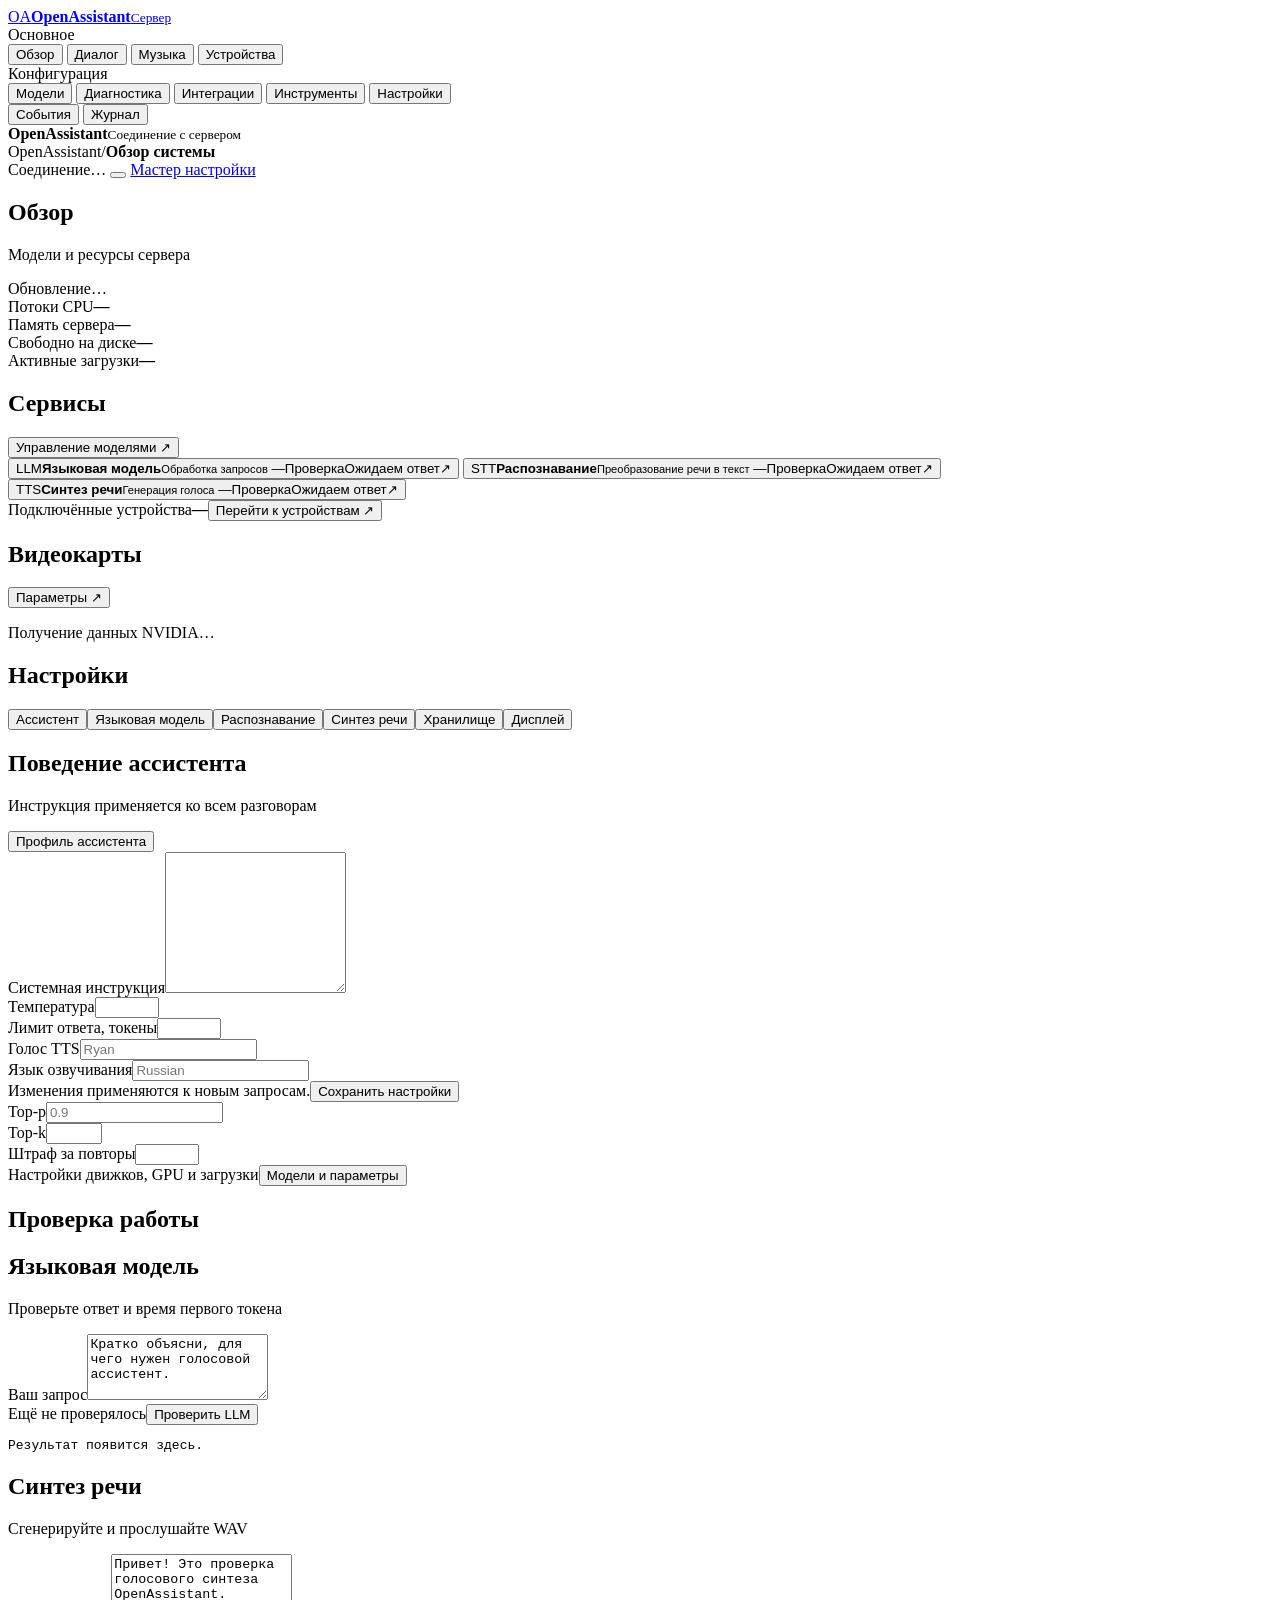
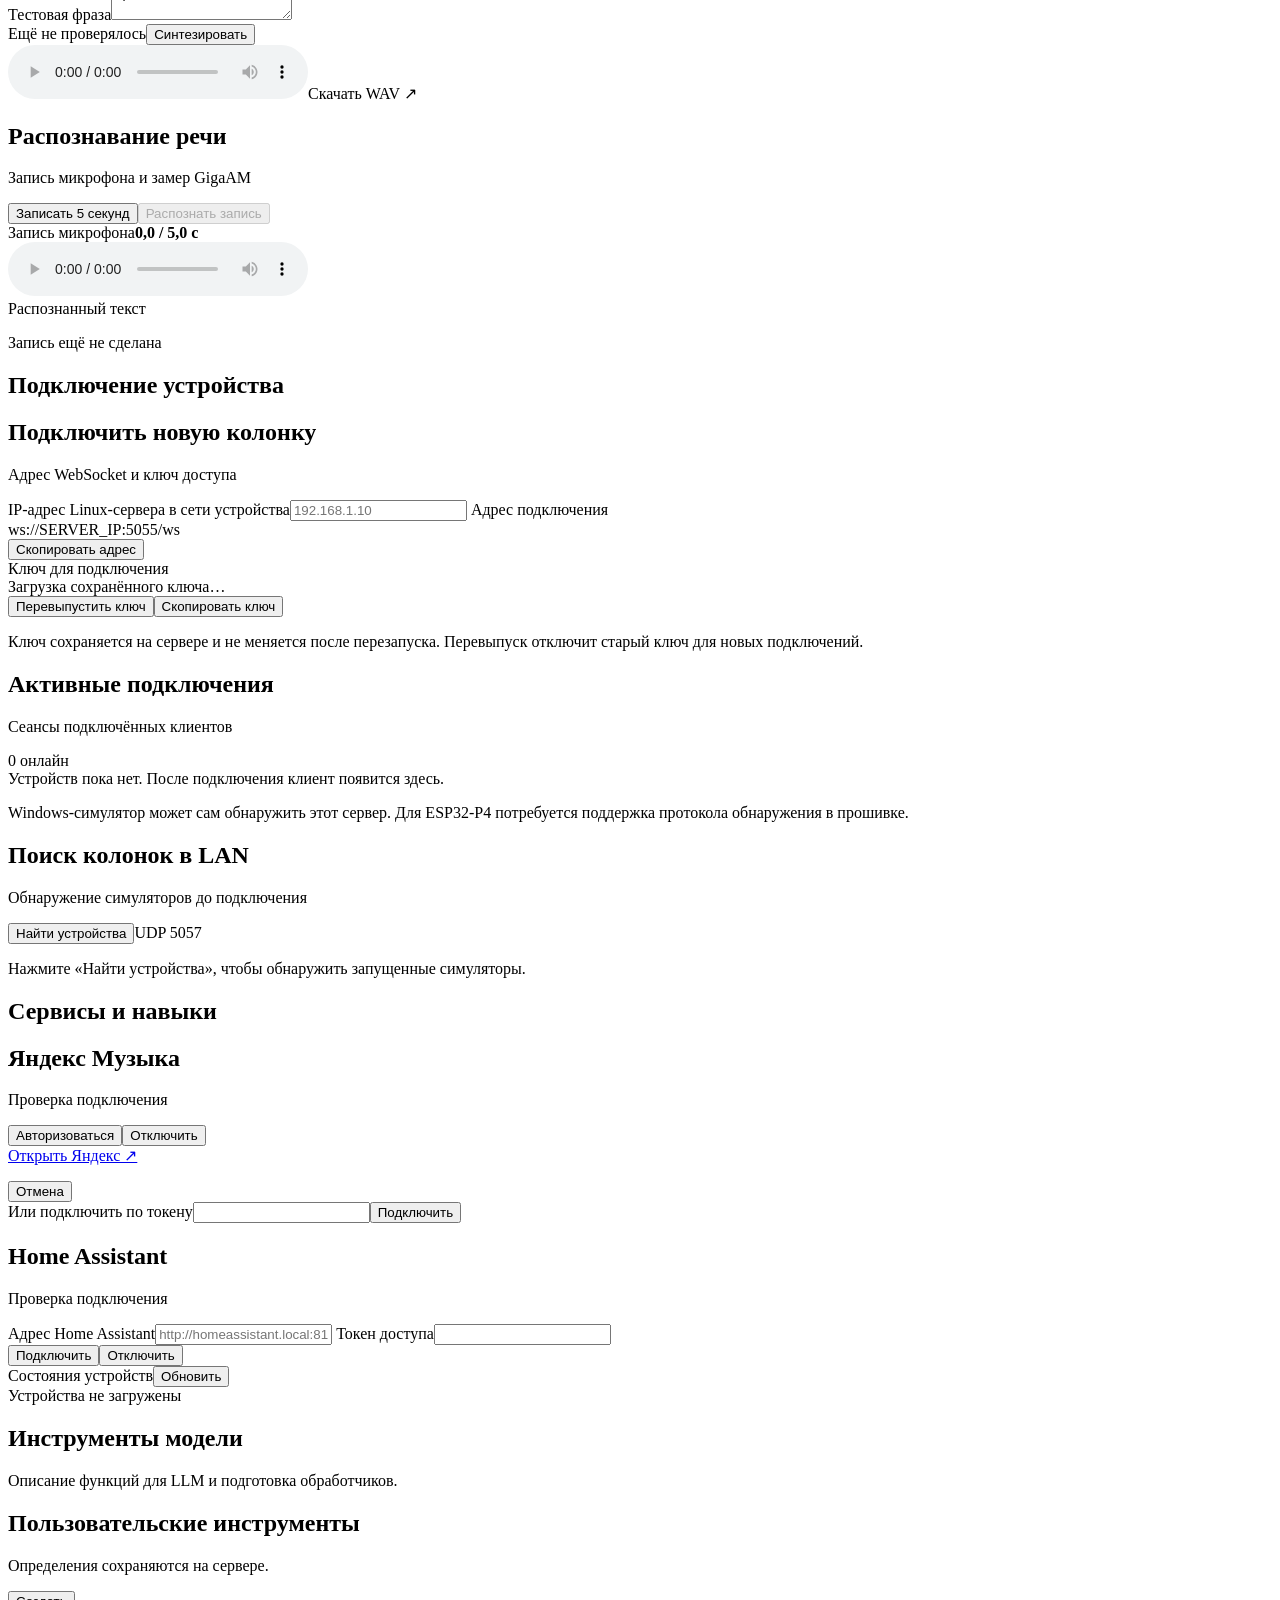
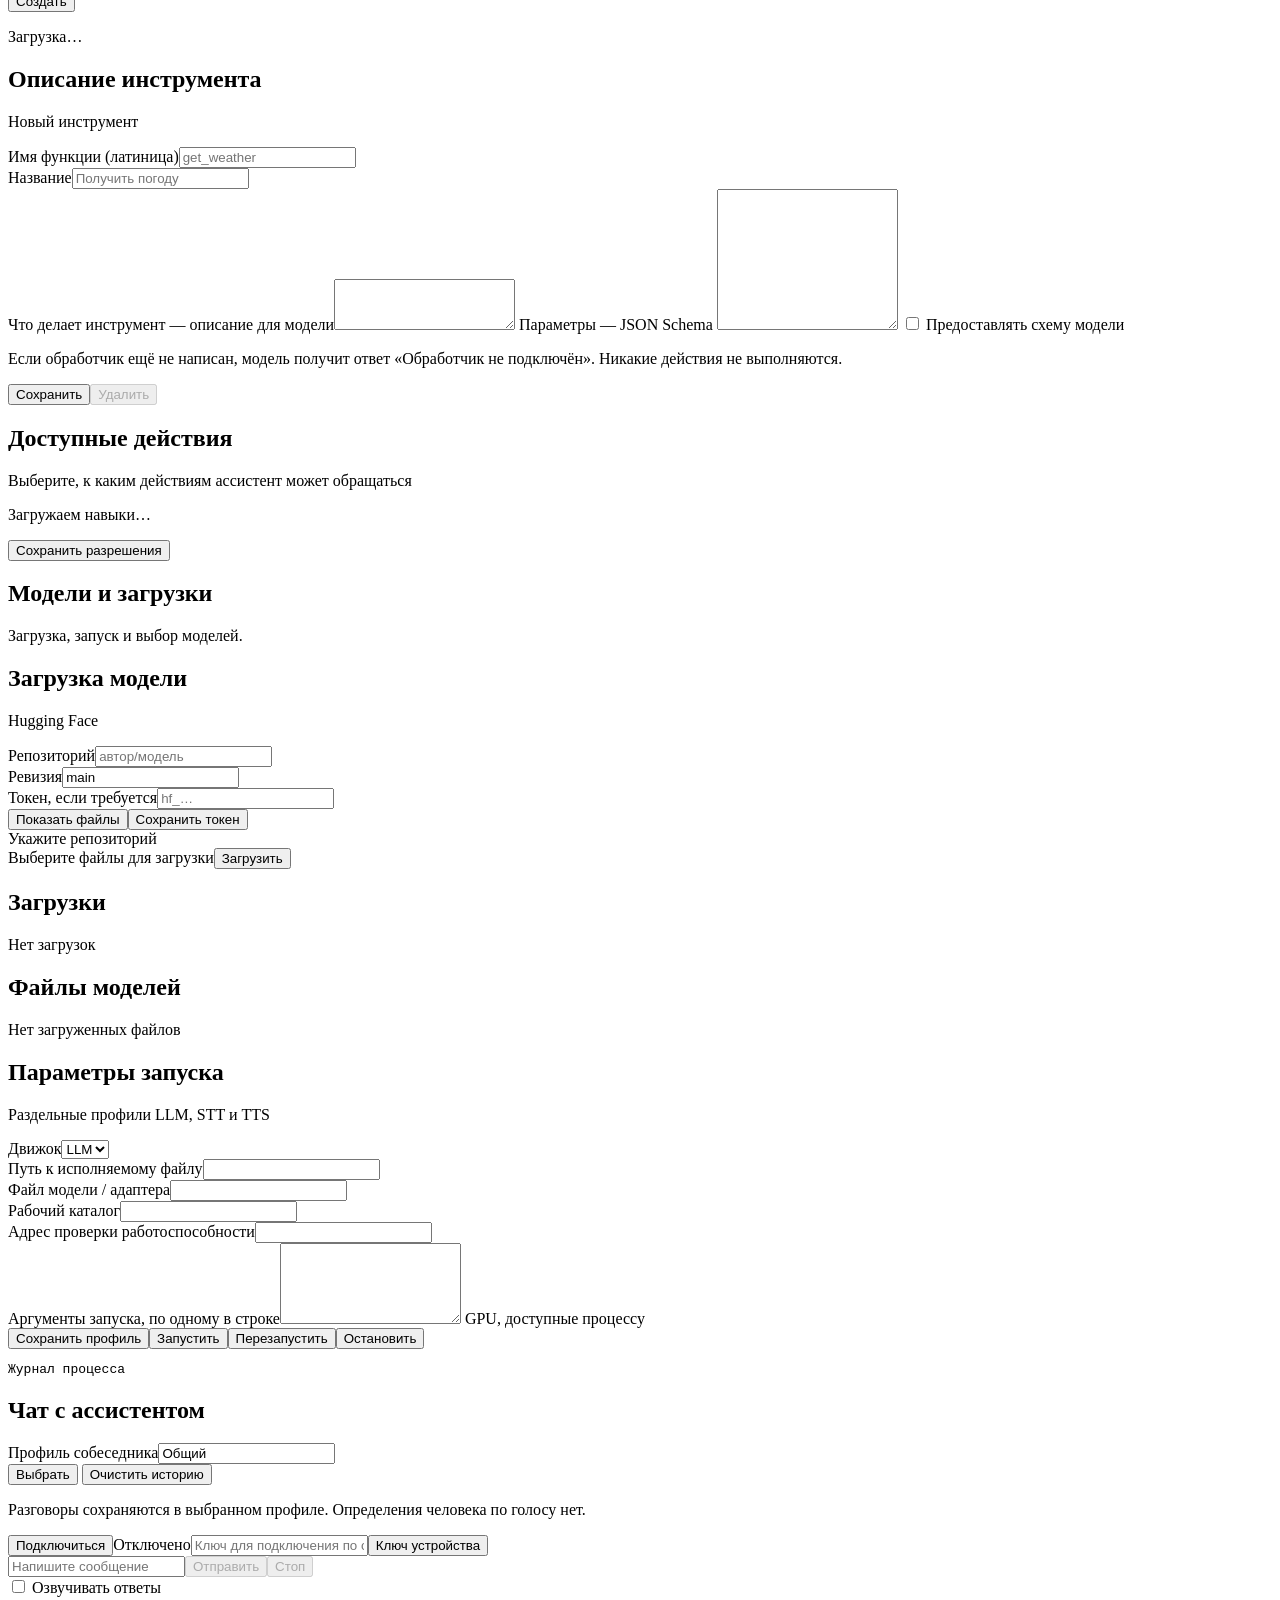
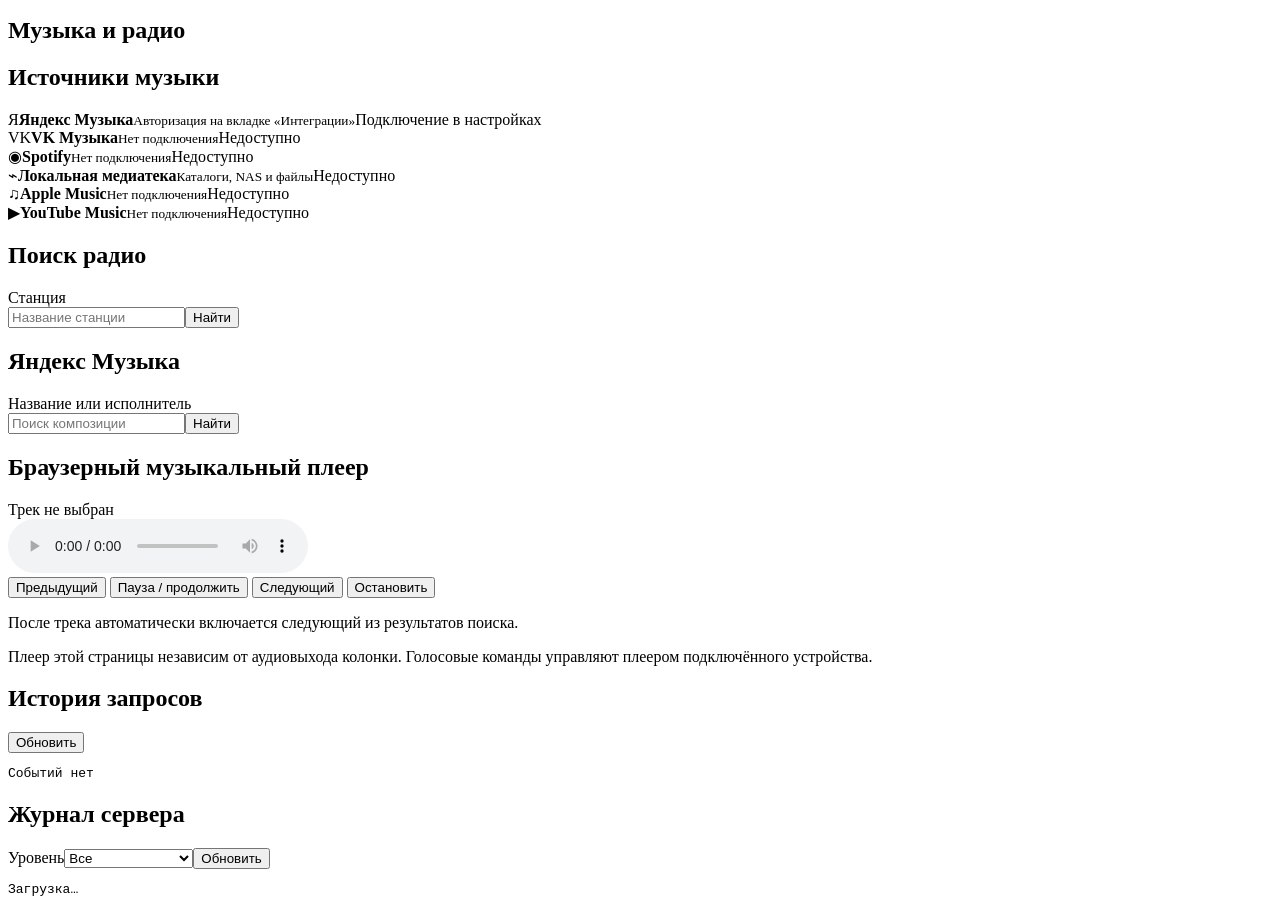
==== software/openassistant-server/wwwroot/index.html @ 55986a5b "Add browser queue view and transport controls for Yandex Music" ====
<!doctype html>
<html lang="ru"><head>
<meta charset="utf-8"><meta name="viewport" content="width=device-width, initial-scale=1">
<meta name="theme-color" content="#17181b"><meta name="color-scheme" content="dark light">
<title>OpenAssistant — Панель управления</title>
<script src="/ui.js?v=20261106c"></script>
<link rel="stylesheet" href="/display-editor.css?v=2"><link rel="stylesheet" href="/dashboard.css?v=20261108-discovery"><link rel="stylesheet" href="/settings-manager.css?v=20261106c"></head>
<body>
<div class="layout">
<aside class="sidebar">
 <a class="brand" href="/" aria-label="OpenAssistant — обзор">
  <span class="brand-icon">OA</span><span><b>OpenAssistant</b><small>Сервер</small></span>
 </a>
 <nav id="navigation" aria-label="Разделы">
  <div class="nav-section-heading">Основное</div>
  <button type="button" class="nav-item active" data-view="overview" aria-current="page"><span class="symbol" data-icon="grid"></span>Обзор</button>
  <button type="button" class="nav-item" data-view="chat"><span class="symbol" data-icon="message"></span>Диалог</button>
  <button type="button" class="nav-item" data-view="media"><span class="symbol" data-icon="music"></span>Музыка</button>
  <button type="button" class="nav-item" data-view="devices"><span class="symbol" data-icon="speaker"></span>Устройства</button>
  <div class="nav-section-heading">Конфигурация</div>
  <button type="button" class="nav-item" data-view="models"><span class="symbol" data-icon="layers"></span>Модели</button>
  <button type="button" class="nav-item" data-view="tests"><span class="symbol" data-icon="mic"></span>Диагностика</button>
  <button type="button" class="nav-item" data-view="integrations"><span class="symbol" data-icon="plug"></span>Интеграции</button>
  <button type="button" class="nav-item" data-view="tools"><span class="symbol" data-icon="wrench"></span>Инструменты</button>
  <button type="button" class="nav-item" data-view="settings"><span class="symbol" data-icon="sliders"></span>Настройки</button>
  <div class="nav-divider"></div>
  <button type="button" class="nav-item" data-view="events"><span class="symbol" data-icon="clock"></span>События</button>
  <button type="button" class="nav-item" data-view="logs"><span class="symbol" data-icon="terminal"></span>Журнал</button>
 </nav>
 <div class="sidebar-status"><span><strong>OpenAssistant</strong><small id="sideStatus">Соединение с сервером</small></span></div>
</aside>
<main class="main">
 <header class="topbar">
  <div class="breadcrumb"><span>OpenAssistant</span><span class="slash">/</span><strong id="pageName">Обзор системы</strong></div>
  <div class="top-actions"><span id="serverChip" class="chip" role="status">Соединение…</span>
    <button type="button" class="button icon-button" data-theme-toggle aria-label="Сменить тему" title="Сменить тему"></button>
    <a href="/setup.html" class="button secondary"><span data-icon="sliders"></span>Мастер настройки</a>
  </div>
 </header>

 <section class="view active" id="overview">
  <header class="overview-heading">
    <div><h1>Обзор</h1><p>Модели и ресурсы сервера</p></div>
    <div class="overview-heading-actions"><span id="updatedAt" class="minor">Обновление…</span></div>
  </header>
  <div class="resource-strip">
    <div><span>Потоки CPU</span><strong id="cpuValue">—</strong></div>
    <div><span>Память сервера</span><strong id="memoryValue">—</strong></div>
    <div><span>Свободно на диске</span><strong id="storageValue">—</strong></div>
    <div><span>Активные загрузки</span><strong id="downloadsValue">—</strong></div>
  </div>

  <div class="overview-workspace">
    <section class="engine-workspace" aria-label="Сервисы">
      <header class="workspace-header"><h2>Сервисы</h2><button data-view="models" class="subtle-action" type="button">Управление моделями ↗</button></header>
      <div class="engine-list">
        <button type="button" data-view="models" class="engine-row">
          <span class="engine-ordinal">LLM</span><span class="engine-title"><strong>Языковая модель</strong><small>Обработка запросов</small><span class="engine-readiness-track" id="llmLoadTrack" role="progressbar" aria-label="Загрузка Языковая модель" hidden><span class="model-readiness-fill"></span></span><small class="engine-readiness-caption" id="llmLoadDescription"></small></span>
          <span class="engine-state" id="llmStatus">—</span><span class="state-tag" id="llmFlag">Проверка</span><span class="engine-detail" id="llmInfo">Ожидаем ответ</span><span class="engine-arrow">↗</span>
        </button>
        <button type="button" data-view="tests" class="engine-row">
          <span class="engine-ordinal">STT</span><span class="engine-title"><strong>Распознавание</strong><small>Преобразование речи в текст</small><span class="engine-readiness-track" id="sttLoadTrack" role="progressbar" aria-label="Загрузка Распознавание" hidden><span class="model-readiness-fill"></span></span><small class="engine-readiness-caption" id="sttLoadDescription"></small></span>
          <span class="engine-state" id="sttStatus">—</span><span class="state-tag" id="sttFlag">Проверка</span><span class="engine-detail" id="sttInfo">Ожидаем ответ</span><span class="engine-arrow">↗</span>
        </button>
        <button type="button" data-view="settings" class="engine-row">
          <span class="engine-ordinal">TTS</span><span class="engine-title"><strong>Синтез речи</strong><small>Генерация голоса</small><span class="engine-readiness-track" id="ttsLoadTrack" role="progressbar" aria-label="Загрузка Синтез речи" hidden><span class="model-readiness-fill"></span></span><small class="engine-readiness-caption" id="ttsLoadDescription"></small></span>
          <span class="engine-state" id="ttsStatus">—</span><span class="state-tag" id="ttsFlag">Проверка</span><span class="engine-detail" id="ttsInfo">Ожидаем ответ</span><span class="engine-arrow">↗</span>
        </button>
      </div>
      <div class="system-foot">
        <span>Подключённые устройства</span><strong id="devicesCount">—</strong><button type="button" data-view="devices" class="subtle-action">Перейти к устройствам ↗</button>
      </div>
    </section>
    <section class="hardware-workspace" aria-label="Аппаратные ресурсы">
      <header class="workspace-header"><h2>Видеокарты</h2><button data-view="models" class="subtle-action" type="button">Параметры ↗</button></header>
      <div id="gpus" class="gpu-list"><p class="muted">Получение данных NVIDIA…</p></div>
    </section>
  </div>
</section>

<section class="view" id="settings">
   <div class="page-title"><h1>Настройки</h1></div>
   <form id="settingsForm" class="panel settings-panel">
    <div class="settings-tabbar" role="tablist" aria-label="Настройки моделей"><button class="settings-tab" type="button" data-settings-tab="assistant" id="settings-tab-assistant" role="tab" aria-controls="settings-assistant" aria-selected="false">Ассистент</button><button class="settings-tab" type="button" data-settings-tab="llm" id="settings-tab-llm" role="tab" aria-controls="settings-llm" aria-selected="false">Языковая модель</button><button class="settings-tab" type="button" data-settings-tab="stt" id="settings-tab-stt" role="tab" aria-controls="settings-stt" aria-selected="false">Распознавание</button><button class="settings-tab" type="button" data-settings-tab="tts" id="settings-tab-tts" role="tab" aria-controls="settings-tts" aria-selected="false">Синтез речи</button><button class="settings-tab" type="button" data-settings-tab="storage" id="settings-tab-storage" role="tab" aria-controls="settings-storage" aria-selected="false">Хранилище</button><button class="settings-tab" type="button" data-settings-tab="display" id="settings-tab-display" role="tab" aria-controls="settings-display" aria-selected="false">Дисплей</button></div>
    <section class="settings-pane" id="settings-assistant" data-settings-panel="assistant" role="tabpanel" aria-labelledby="settings-tab-assistant">
    <div class="panel-heading"><div><h2>Поведение ассистента</h2><p>Инструкция применяется ко всем разговорам</p></div>
        <button id="assistantDefaults" type="button" class="button secondary">Профиль ассистента</button></div>
    <label for="prompt">Системная инструкция</label><textarea id="prompt" rows="9" maxlength="16000"></textarea>
    <div class="field-grid">
      <div><label for="temperature" title="Степень случайности при выборе следующего токена">Температура</label><input id="temperature" type="number" min="0" max="2" step=".05"></div>
      <div><label for="maxTokens" title="Максимальное количество токенов в одном ответе">Лимит ответа, токены</label><input id="maxTokens" type="number" min="16" max="8192"></div>
      <div><label for="voice">Голос TTS</label><input id="voice" maxlength="150" placeholder="Ryan"></div>
      <div><label for="language">Язык озвучивания</label><input id="language" maxlength="150" placeholder="Russian"></div>
    </div>
    </section>
    <section class="settings-pane" id="settings-tts" data-settings-panel="tts" role="tabpanel" aria-labelledby="settings-tab-tts" hidden>
    <div class="panel-heading"><div><h2>Движок и режим синтеза</h2></div></div>
    <div class="field-grid">
      <div><label for="ttsEngineChoice">Модель и голос TTS</label><select id="ttsEngineChoice"></select></div>
      <div><label for="ttsSpeechMode">Способ озвучивания ответа</label>
        <select id="ttsSpeechMode">
          <option value="fast">Быстро — фразами во время генерации</option>
          <option value="quality">Качественно — после полного ответа</option>
        </select></div>
    </div>
    <div class="button-row"><button class="button secondary" type="button" id="ttsEngineInstall">Установить и переключить TTS</button><span id="ttsEngineInstallStatus" class="minor"></span></div>
    <p class="minor">Piper использует CPU и готовые русские голоса. Для Qwen доступны отдельные варианты Faster и VoiceDesign. В режиме качества длинный ответ может делиться на части из-за ограничения модели.</p>
    <section id="piperVoiceFields" hidden>
      <div class="panel-heading"><div><h2>Параметры Piper</h2><p>Настройки применяются без перезапуска ONNX-модели.</p></div></div>
      <div class="field-grid">
        <div><label for="piperLengthScale">Длительность фонем · 1.0 — исходная скорость</label><input id="piperLengthScale" type="number" min="0.5" max="2.5" step="0.05" value="1"></div>
        <div><label for="piperNoiseScale">Вариативность звучания (Noise scale)</label><input id="piperNoiseScale" type="number" min="0" max="2" step="0.05" value="0.667"></div>
        <div><label for="piperNoiseWScale">Вариативность длительности фонем (Noise W)</label><input id="piperNoiseWScale" type="number" min="0" max="2" step="0.05" value="0.8"></div>
        <div><label for="piperVolume">Громкость синтеза</label><input id="piperVolume" type="number" min="0" max="2" step="0.05" value="1"></div>
        <div><label for="piperNormalizeAudio">Нормализация амплитуды</label><input id="piperNormalizeAudio" type="checkbox" checked></div>
      </div>
      <p class="minor">Меньшее значение длительности фонем ускоряет речь, большее — замедляет. Параметры шума влияют на вариативность произношения, а не на громкость.</p>
    </section>
    <section id="qwenVoiceFields">
    <div class="panel-heading"><div><h2>Голос и повторяемость синтеза</h2><p>Профиль используется и мастером, и обычными ответами ассистента</p></div></div>
    <div class="field-grid">
      <div><label for="voiceModeSetting">Тип загруженной модели (меняется в мастере)</label><select id="voiceModeSetting" disabled><option value="custom">Готовый голос (CustomVoice)</option><option value="design">VoiceDesign по описанию</option></select></div>
      <div><label for="voiceGenerationMode">Повторяемость</label><select id="voiceGenerationMode"><option value="seeded">Фиксированный seed</option><option value="greedy">Строгая генерация</option><option value="random">Свободная генерация</option></select></div>
      <div><label for="voiceSeed">Seed</label><input id="voiceSeed" type="number" min="0" max="2147483647" step="1"></div>
      <div><label for="voiceTemperature">Температура TTS</label><input id="voiceTemperature" type="number" min="0.1" max="2" step="0.05"></div>
      <div><label for="voiceTopP">Top-p</label><input id="voiceTopP" type="text" inputmode="decimal" maxlength="16" placeholder="0.9"></div>
      <div><label for="voiceTopK">Top-k</label><input id="voiceTopK" type="number" min="1" max="200" step="1"></div>
      <div><label for="voicePenalty">Штраф за повторения</label><input id="voicePenalty" type="number" min="1" max="2" step="0.01"></div>
    </div>
    <label for="voiceStyleSetting">Манера речи (CustomVoice 1.7B)</label><textarea id="voiceStyleSetting" rows="2" maxlength="600"></textarea>
    <label for="voiceDescriptionSetting">Описание тембра (VoiceDesign)</label><textarea id="voiceDescriptionSetting" rows="3" maxlength="1200"></textarea>
    <p class="minor">Режим с фиксированным seed повторяет случайный выбор токенов. Строгий режим отключает sampling; он может звучать менее естественно. Изменение параметров не требует перезагрузки модели.</p>
    </section>
    <details class="advanced-settings"><summary>Подключение к API</summary>
      <div class="field-grid">
        <div><label for="ttsUrl">Адрес TTS</label><input id="ttsUrl" type="url"></div>
        <div><label for="ttsModel">Имя модели</label><input id="ttsModel"></div>
      </div>
    </details>
    <div id="roleMountTts" class="role-mount"></div>
    <div class="role-inventory"><div class="panel-heading"><h2>Установленные TTS</h2></div><div id="roleInstalledTts" class="installed-role-list"></div></div>
    </section>
    <section class="settings-pane" id="settings-llm" data-settings-panel="llm" role="tabpanel" aria-labelledby="settings-tab-llm" hidden>
<div class="model-settings-heading"><div><h2>Языковая модель</h2><span id="roleStatusLlm" class="minor"></span></div><button type="button" class="button secondary" data-view="tests">Диагностика</button></div>
<div class="settings-params"><div class="panel-heading"><h2>Параметры генерации</h2></div><div class="field-grid three" id="llmSamplingFields"></div>
<details class="advanced-settings"><summary>Подключение к API</summary><div class="field-grid"><div><label for="llmUrl">Адрес API</label><input id="llmUrl" type="url"></div><div><label for="llmModel">Имя модели</label><input id="llmModel"></div></div></details></div>
<div id="roleMountLlm" class="role-mount"></div>
<div class="role-inventory"><div class="panel-heading"><h2>Установленные LLM</h2></div><div id="roleInstalledLlm" class="installed-role-list"></div></div>
</section>
<section class="settings-pane" id="settings-stt" data-settings-panel="stt" role="tabpanel" aria-labelledby="settings-tab-stt" hidden>
<div class="model-settings-heading"><div><h2>Распознавание речи</h2><span id="roleStatusStt" class="minor"></span></div><button type="button" class="button secondary" data-view="tests">Диагностика</button></div>
<div class="settings-params"><div class="panel-heading"><h2>Подключение STT</h2></div><div class="field-grid"><div><label for="sttUrl">Адрес API</label><input id="sttUrl" type="url"></div><div><label for="sttModel">Имя модели</label><input id="sttModel"></div></div></div>
<div id="roleMountStt" class="role-mount"></div><div class="role-inventory"><div class="panel-heading"><h2>Установленные STT</h2></div><div id="roleInstalledStt" class="installed-role-list"></div></div>
</section>
<section class="settings-pane" id="settings-storage" data-settings-panel="storage" role="tabpanel" aria-labelledby="settings-tab-storage" hidden>
<div class="storage-heading"><div><h2>Хранилище моделей</h2><span class="minor">Путь на сервере: <code id="storageRoot">—</code></span></div><a class="button secondary" href="/setup.html">Мастер установки</a></div>
<div id="modelStorageMount"></div><div class="storage-heading"><h2>Установленные модели</h2><div class="storage-filters" role="group" aria-label="Фильтр моделей">
<button type="button" data-storage-role="all" class="selected">Все</button><button type="button" data-storage-role="llm">LLM</button><button type="button" data-storage-role="stt">STT</button><button type="button" data-storage-role="tts">TTS</button></div></div>
<div id="storageSummary" class="minor"></div><div id="storageInventoryMount"></div></section><section class="settings-pane" id="settings-display" data-settings-panel="display" role="tabpanel" aria-labelledby="settings-tab-display" hidden><div class="matrix-editor" data-display-editor></div></section><div class="form-footer"><span class="minor" id="settingsNote">Изменения применяются к новым запросам.</span><button type="submit" id="saveSettings" class="button primary">Сохранить настройки</button></div>
   </form><div id="llmExtraFields" class="llm-extra-fields"><div><label for="topP" title="Отбор токенов по суммарной вероятности">Top-p</label><input id="topP" type="text" inputmode="decimal" maxlength="16" placeholder="0.9"></div><div><label for="topK" title="Число наиболее вероятных вариантов для выбора">Top-k</label><input id="topK" type="number" min="0" max="200" step="1"></div><div><label for="repeatPenalty" title="Повышает вероятность разнообразных формулировок">Штраф за повторы</label><input id="repeatPenalty" type="number" min="0.5" max="2" step="0.05"></div></div>
   <div class="linked-panel"><span>Настройки движков, GPU и загрузки</span><button type="button" class="text-link text-button" data-view="models">Модели и параметры</button></div>
 </section>

 <section class="view" id="tests">
   <div class="page-title"><h1>Проверка работы</h1></div>
   <div class="test-grid">
     <article class="panel"><div class="panel-heading"><div><h2>Языковая модель</h2><p>Проверьте ответ и время первого токена</p></div></div>
      <label for="testPrompt">Ваш запрос</label><textarea id="testPrompt" rows="4">Кратко объясни, для чего нужен голосовой ассистент.</textarea>
      <div class="form-footer"><span id="llmBenchmark" class="minor">Ещё не проверялось</span><button id="runLlm" class="button primary" type="button">Проверить LLM</button></div><pre id="llmAnswer" class="test-output">Результат появится здесь.</pre>
     </article>
     <article class="panel"><div class="panel-heading"><div><h2>Синтез речи</h2><p>Сгенерируйте и прослушайте WAV</p></div></div>
      <label for="testPhrase">Тестовая фраза</label><textarea id="testPhrase" rows="4">Привет! Это проверка голосового синтеза OpenAssistant.</textarea>
      <div class="form-footer"><span id="ttsBenchmark" class="minor">Ещё не проверялось</span><button id="runTts" class="button primary" type="button">Синтезировать</button></div><audio id="ttsPlayer" controls></audio><a id="downloadAudio" class="text-link hidden" download="openassistant-test.wav">Скачать WAV ↗</a>
     </article>
   </div>
   
 
   <article class="panel extra-panel"><div class="panel-heading"><div><h2>Распознавание речи</h2><p>Запись микрофона и замер GigaAM</p></div></div>
    <div class="button-row"><button id="recordAudio" type="button" class="button secondary">Записать 5 секунд</button><button id="recognizeAudio" type="button" class="button primary" disabled>Распознать запись</button></div>
    <div class="record-meter" id="recordMeterDashboard"><div class="record-meter-caption"><span>Запись микрофона</span><strong id="recordTimeDashboard">0,0 / 5,0 с</strong></div><div class="record-meter-track" role="progressbar" id="recordTrackDashboard" aria-label="Прогресс записи" aria-valuemin="0" aria-valuemax="100" aria-valuenow="0"><span id="recordBarDashboard"></span></div></div><audio id="recordedAudio" controls></audio><div class="stt-result" aria-live="polite"><div class="stt-result-heading">Распознанный текст</div><p id="recognitionOutput" class="stt-transcript">Запись ещё не сделана</p><p id="recognitionSignal" class="stt-signal"></p><p id="recognitionMetrics" class="stt-metrics"></p></div>
   </article>
</section>

 <section class="view" id="devices">
    <div class="page-title"><h1>Подключение устройства</h1></div>
    <div class="device-grid">
     <article class="panel"><div class="panel-heading"><div><h2>Подключить новую колонку</h2><p>Адрес WebSocket и ключ доступа</p></div></div>
       <label for="serverHost">IP-адрес Linux-сервера в сети устройства</label><input id="serverHost" placeholder="192.168.1.10">
       <label>Адрес подключения</label><div id="wsAddress" class="code-box">ws://SERVER_IP:5055/ws</div>
       <button id="copyAddress" class="button secondary" type="button">Скопировать адрес</button>
       <div class="rule"></div>
       <label>Ключ для подключения</label><div id="deviceKey" class="code-box">Загрузка сохранённого ключа…</div>
       <div class="button-row"><button id="createKey" class="button secondary" type="button">Перевыпустить ключ</button><button id="copyKey" class="button secondary" type="button">Скопировать ключ</button></div>
       <p class="small-warning">Ключ сохраняется на сервере и не меняется после перезапуска. Перевыпуск отключит старый ключ для новых подключений.</p>
     </article>
     <article class="panel"><div class="panel-heading"><div><h2>Активные подключения</h2><p>Сеансы подключённых клиентов</p></div><span id="onlineBadge" class="state-tag neutral">0 онлайн</span></div>
       <div id="connections" class="connection-list"><div class="empty">Устройств пока нет. После подключения клиент появится здесь.</div></div>
       <div class="rule"></div>
       <p class="muted">Windows-симулятор может сам обнаружить этот сервер. Для ESP32-P4 потребуется поддержка протокола обнаружения в прошивке.</p>
     </article>
     <article class="panel">
       <div class="panel-heading"><div><h2>Поиск колонок в LAN</h2><p>Обнаружение симуляторов до подключения</p></div></div>
       <div class="button-row"><button id="discoverClients" class="button primary" type="button">Найти устройства</button><span class="minor">UDP 5057</span></div>
       <div id="discoveredClients" class="connection-list"><p class="muted">Нажмите «Найти устройства», чтобы обнаружить запущенные симуляторы.</p></div>
     </article>
    </div>
 </section>

 <section class="view" id="integrations">
    <div class="page-title"><h1>Сервисы и навыки</h1></div>

    
 
 <div class="test-grid extra-panel">
  <article class="panel"><div class="panel-heading"><div><h2>Яндекс Музыка</h2><p id="ymState">Проверка подключения</p></div></div>
    <div class="button-row"><button id="ymStart" class="button primary" type="button">Авторизоваться</button><button id="ymDisconnect" class="button secondary" type="button">Отключить</button></div>
    <div id="ymPair" class="oauth-pair hidden"><strong id="ymCode"></strong><a id="ymLink" href="#" rel="noopener noreferrer" target="_blank">Открыть Яндекс ↗</a><p id="ymProgress"></p><button id="ymCancel" class="button secondary" type="button">Отмена</button></div>
    <label for="ymToken">Или подключить по токену</label><input id="ymToken" type="password" autocomplete="off"><button id="ymSaveToken" class="button secondary extra-gap" type="button">Подключить</button>
  </article>
  <article class="panel"><div class="panel-heading"><div><h2>Home Assistant</h2><p id="haState">Проверка подключения</p></div></div>
    <label for="haUrl">Адрес Home Assistant</label><input id="haUrl" placeholder="http://homeassistant.local:8123">
    <label for="haToken">Токен доступа</label><input id="haToken" type="password" autocomplete="off">
    <div class="button-row"><button id="haConnect" class="button primary" type="button">Подключить</button><button id="haDisconnect" class="button secondary" type="button">Отключить</button></div>
    <div class="ha-inventory"><div class="button-row"><span class="minor">Состояния устройств</span><button id="haRefreshEntities" class="button secondary" type="button">Обновить</button></div>
      <div id="haEntities" class="ha-entities">Устройства не загружены</div>
    </div>
  </article>
 </div>
</section>


 <section class="view" id="tools">
  <div class="page-title"><h1>Инструменты модели</h1><p>Описание функций для LLM и подготовка обработчиков.</p></div>
  <div class="tool-workspace">
    <article class="panel">
      <div class="panel-heading"><div><h2>Пользовательские инструменты</h2><p>Определения сохраняются на сервере.</p></div><button id="toolNew" class="button secondary" type="button">Создать</button></div>
      <div id="customToolsList" class="custom-tools-list"><p class="muted">Загрузка…</p></div>
    </article>
    <article class="panel">
      <div class="panel-heading"><div><h2>Описание инструмента</h2><p id="toolMode">Новый инструмент</p></div></div>
      <form id="customToolForm">
        <div class="field-grid">
          <div><label for="toolName">Имя функции (латиница)</label><input id="toolName" maxlength="64" spellcheck="false" placeholder="get_weather" required pattern="[a-z][a-z0-9_]{2,63}"></div>
          <div><label for="toolTitle">Название</label><input id="toolTitle" maxlength="100" placeholder="Получить погоду" required></div>
        </div>
        <label for="toolDescription">Что делает инструмент — описание для модели</label><textarea id="toolDescription" rows="3" maxlength="1000" required></textarea>
        <label for="toolSchema">Параметры — JSON Schema</label>
        <textarea id="toolSchema" rows="9" spellcheck="false" class="tool-schema" required></textarea>
        <label class="tool-toggle"><input id="toolEnabled" type="checkbox"> Предоставлять схему модели</label>
        <p class="minor">Если обработчик ещё не написан, модель получит ответ «Обработчик не подключён». Никакие действия не выполняются.</p>
        <div class="button-row tool-editor-actions"><button id="toolSave" type="submit" class="button primary">Сохранить</button><button id="toolDelete" type="button" class="button secondary" disabled>Удалить</button><span id="toolSaveStatus" class="minor" role="status"></span></div>
      </form>
    </article>
  </div>
      <article class="panel"><div class="panel-heading"><div><h2>Доступные действия</h2><p>Выберите, к каким действиям ассистент может обращаться</p></div></div>
      <div id="skillsList" class="skills-list"><p class="muted">Загружаем навыки…</p></div><div class="form-footer"><span class="minor"></span><button id="saveSkills" type="button" class="button primary">Сохранить разрешения</button></div>
    </article>
 </section>

 <section class="view" id="models">
  <div class="page-title"><h1>Модели и загрузки</h1><p>Загрузка, запуск и выбор моделей.</p></div>
  <div class="service-grid three" id="modelCards"></div>
  <div class="overview-grid wide">
    <article class="panel"><div class="panel-heading"><div><h2>Загрузка модели</h2><p>Hugging Face</p></div></div>
      <label for="hfRepo">Репозиторий</label><input id="hfRepo" placeholder="автор/модель">
      <div class="field-grid"><div><label for="hfRevision">Ревизия</label><input id="hfRevision" value="main"></div><div><label for="hfToken">Токен, если требуется</label><input id="hfToken" type="password" placeholder="hf_…" autocomplete="off"></div></div>
      <div class="button-row"><button type="button" id="inspectHub" class="button secondary">Показать файлы</button><button type="button" id="saveHfToken" class="button secondary">Сохранить токен</button></div>
      <div id="hubFiles" class="scroll-list">Укажите репозиторий</div>
      <div class="form-footer"><span id="downloadHint" class="minor">Выберите файлы для загрузки</span><button type="button" id="downloadSelected" class="button primary">Загрузить</button></div>
    </article>
    <article class="panel"><div class="panel-heading"><div><h2>Загрузки</h2></div></div><div id="downloadsList" class="scroll-list">Нет загрузок</div><div class="rule"></div><div class="panel-heading"><div><h2>Файлы моделей</h2></div></div><div id="installedModels" class="scroll-list">Нет загруженных файлов</div></article>
  </div>
  <div class="panel model-editor"><div class="panel-heading"><div><h2>Параметры запуска</h2><p>Раздельные профили LLM, STT и TTS</p></div></div>
    <label for="profileRole">Движок</label><select id="profileRole"><option value="llm">LLM</option><option value="stt">STT</option><option value="tts">TTS</option></select>
    <div class="field-grid"><div><label for="profileExecutable">Путь к исполняемому файлу</label><input id="profileExecutable"></div><div><label for="profileModel">Файл модели / адаптера</label><input id="profileModel"></div><div><label for="profileCwd">Рабочий каталог</label><input id="profileCwd"></div><div><label for="profileHealth">Адрес проверки работоспособности</label><input id="profileHealth"></div></div>
    <label for="profileArgs">Аргументы запуска, по одному в строке</label><textarea id="profileArgs" rows="5" spellcheck="false"></textarea>
    <label>GPU, доступные процессу</label><div id="profileGpus" class="checkbox-list"></div>
    <div class="button-row"><button id="profileSave" type="button" class="button primary">Сохранить профиль</button><button id="profileStart" type="button" class="button secondary">Запустить</button><button id="profileRestart" type="button" class="button secondary">Перезапустить</button><button id="profileStop" type="button" class="button secondary">Остановить</button></div>
    <pre id="profileLogs" class="output-lines">Журнал процесса</pre>
  </div>
 </section>

 <section class="view" id="chat">
  <div class="page-title"><h1>Чат с ассистентом</h1></div>
  <div class="panel">
    <div class="profile-bar">
      <div class="profile-field"><label for="chatProfile">Профиль собеседника</label><input id="chatProfile" maxlength="48" value="Общий" placeholder="Имя профиля"></div>
      <button id="chatProfileSet" class="button secondary" type="button">Выбрать</button>
      <span id="chatMemoryCount" class="minor"></span>
      <button id="chatMemoryClear" class="button secondary" type="button">Очистить историю</button>
    </div>
    <p class="minor">Разговоры сохраняются в выбранном профиле. Определения человека по голосу нет.</p>
    <div class="chat-connection"><button id="chatConnect" class="button secondary" type="button">Подключиться</button><span id="chatStatus" role="status" class="minor">Отключено</span><input id="chatDeviceToken" type="password" autocomplete="off" aria-label="Ключ устройства" placeholder="Ключ для подключения по сети"><button type="button" data-view="devices" class="text-link text-button">Ключ устройства</button></div>
   <div id="chatHistory" class="chat-history" role="log" aria-live="polite"></div>
   <div class="chat-compose"><input id="chatInput" placeholder="Напишите сообщение"><button id="chatSend" type="button" class="button primary" disabled>Отправить</button><button id="chatCancel" type="button" class="button secondary" disabled>Стоп</button></div>
   <label class="chat-audio-option"><input type="checkbox" id="chatAudioEnabled"> Озвучивать ответы</label><audio id="chatAudio" controls hidden></audio>
  </div>
 </section>

 <section class="view" id="media">
  <div class="page-title"><h1>Музыка и радио</h1></div>
  <div class="providers-landscape"><div class="provider-title"><h2>Источники музыки</h2></div><div class="provider-grid">
<div class="provider-panel available"><span class="provider-symbol">Я</span><strong>Яндекс Музыка</strong><small>Авторизация на вкладке «Интеграции»</small><span class="provider-state">Подключение в настройках</span></div>
<div class="provider-panel"><span class="provider-symbol">VK</span><strong>VK Музыка</strong><small>Нет подключения</small><span class="provider-state">Недоступно</span></div>
<div class="provider-panel"><span class="provider-symbol">◉</span><strong>Spotify</strong><small>Нет подключения</small><span class="provider-state">Недоступно</span></div>
<div class="provider-panel"><span class="provider-symbol">⌁</span><strong>Локальная медиатека</strong><small>Каталоги, NAS и файлы</small><span class="provider-state">Недоступно</span></div>
<div class="provider-panel"><span class="provider-symbol">♫</span><strong>Apple Music</strong><small>Нет подключения</small><span class="provider-state">Недоступно</span></div>
<div class="provider-panel"><span class="provider-symbol">▶</span><strong>YouTube Music</strong><small>Нет подключения</small><span class="provider-state">Недоступно</span></div>
</div></div>
  <div class="test-grid"><article class="panel"><h2>Поиск радио</h2><label for="radioQuery">Станция</label><div class="button-row"><input id="radioQuery" placeholder="Название станции"><button id="searchRadio" class="button secondary">Найти</button></div><div id="radioResults" class="search-results"></div></article>
  <article class="panel"><h2>Яндекс Музыка</h2><label for="musicQuery">Название или исполнитель</label><div class="button-row"><input id="musicQuery" placeholder="Поиск композиции"><button id="searchMusic" class="button secondary">Найти</button></div><div id="musicResults" class="search-results"></div></article></div>
  <div class="panel extra-panel"><h2>Браузерный музыкальный плеер</h2>
    <div id="musicCurrent" class="minor">Трек не выбран</div>
    <audio id="mediaPlayer" controls preload="none"></audio>
    <div class="button-row">
      <button id="musicPrev" class="button secondary" type="button">Предыдущий</button>
      <button id="musicPause" class="button secondary" type="button">Пауза / продолжить</button>
      <button id="musicNext" class="button secondary" type="button">Следующий</button>
      <button id="musicStop" class="button secondary" type="button">Остановить</button>
    </div>
    <p id="musicQueueStatus" class="minor">После трека автоматически включается следующий из результатов поиска.</p>
    <div id="musicQueue" class="search-results"></div>
    <p class="minor">Плеер этой страницы независим от аудиовыхода колонки. Голосовые команды управляют плеером подключённого устройства.</p>
  </div>
 </section>

 <section class="view" id="events">
  <div class="page-title"><h1>История запросов</h1></div>
  <div class="panel"><div class="button-row"><button id="refreshEvents" class="button secondary">Обновить</button></div><pre id="eventsOutput" class="output-lines">Событий нет</pre></div>
 </section>

 <section class="view" id="logs">
  <div class="page-title"><h1>Журнал сервера</h1></div>
  <div class="panel"><div class="button-row"><label for="logLevel">Уровень</label><select id="logLevel"><option value="">Все</option><option value="Information">Информация</option><option value="Warning">Предупреждения</option><option value="Error">Ошибки</option></select><button id="refreshLogs" class="button secondary">Обновить</button></div><pre id="serverLogs" class="output-lines">Загрузка…</pre></div>
 </section>

</main></div>
<div class="toast" id="toast" role="status" aria-live="polite"></div>
<script src="/audio-test.js" defer></script>
<script src="/dashboard.js?v=20261108-startup" defer></script>
<script src="/settings-manager.js?v=20261106c" defer></script><script src="/display-editor.js?v=2" defer></script>
</body></html>
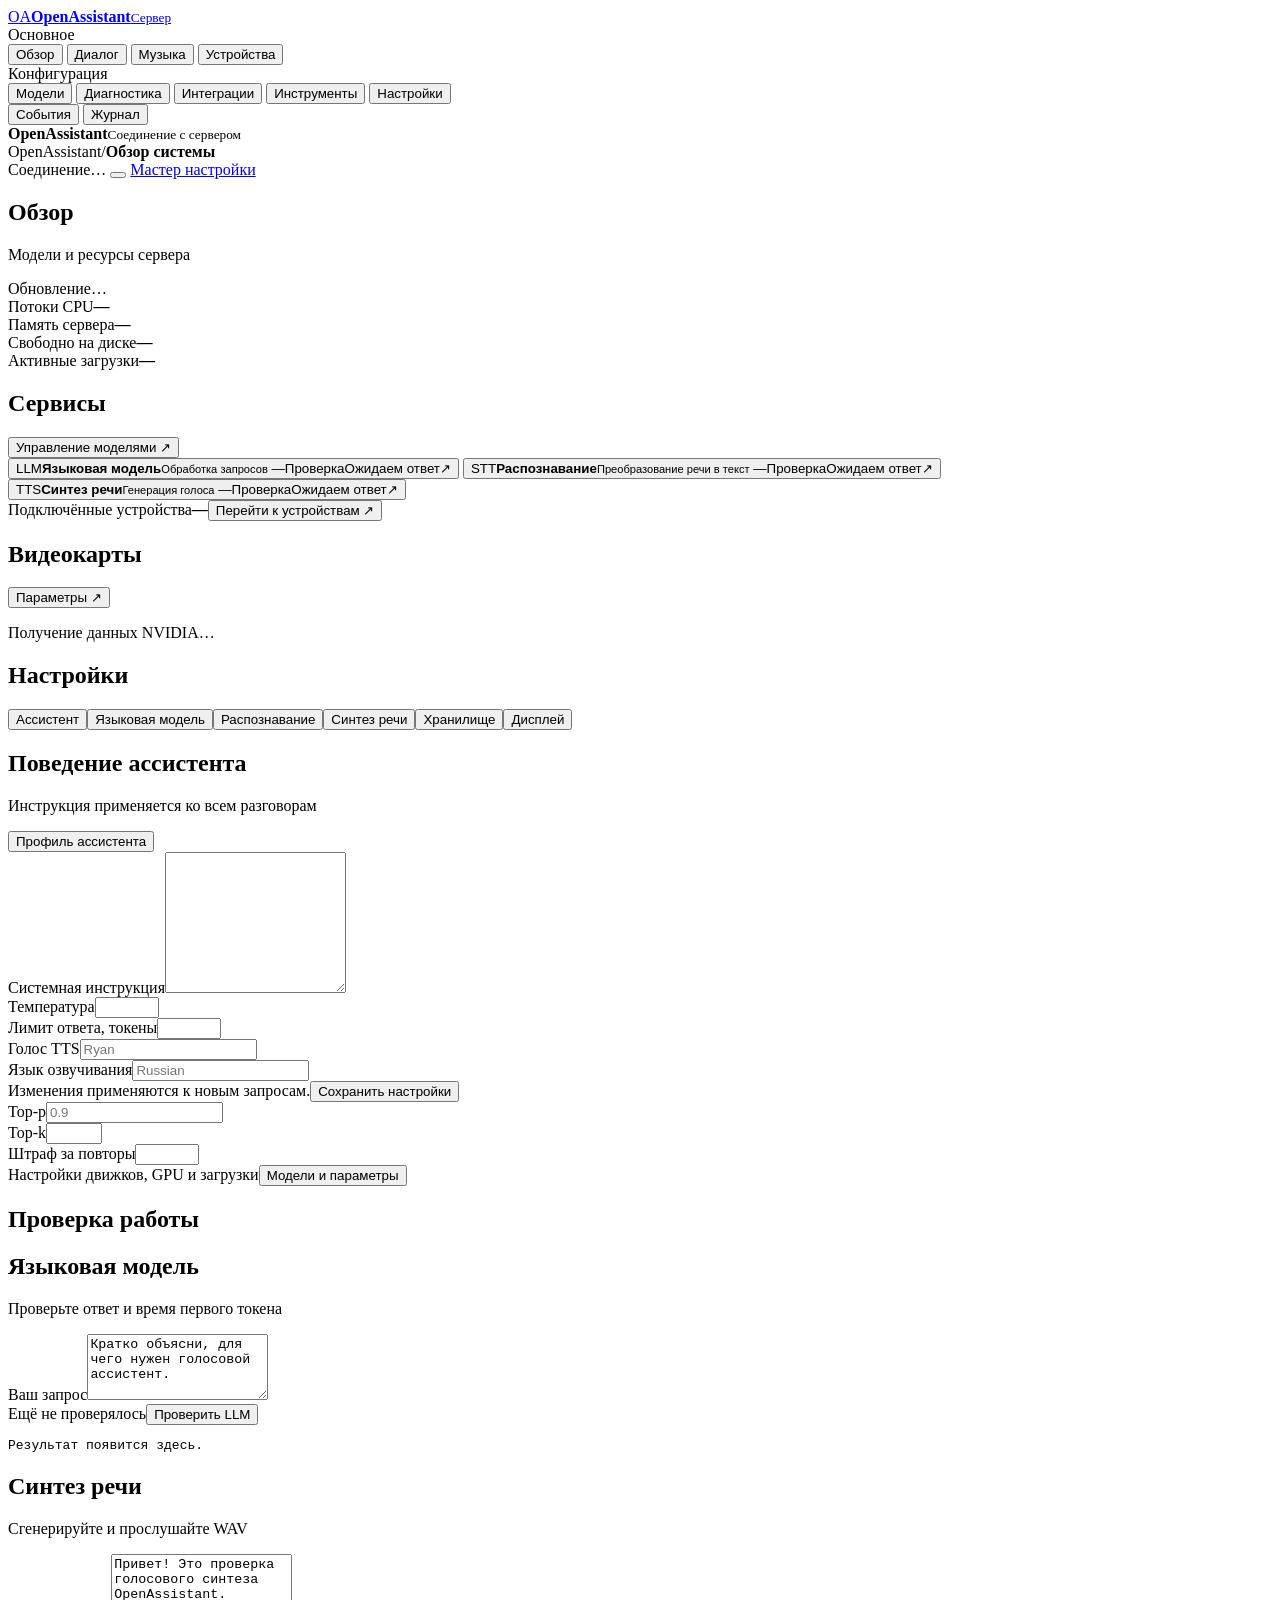
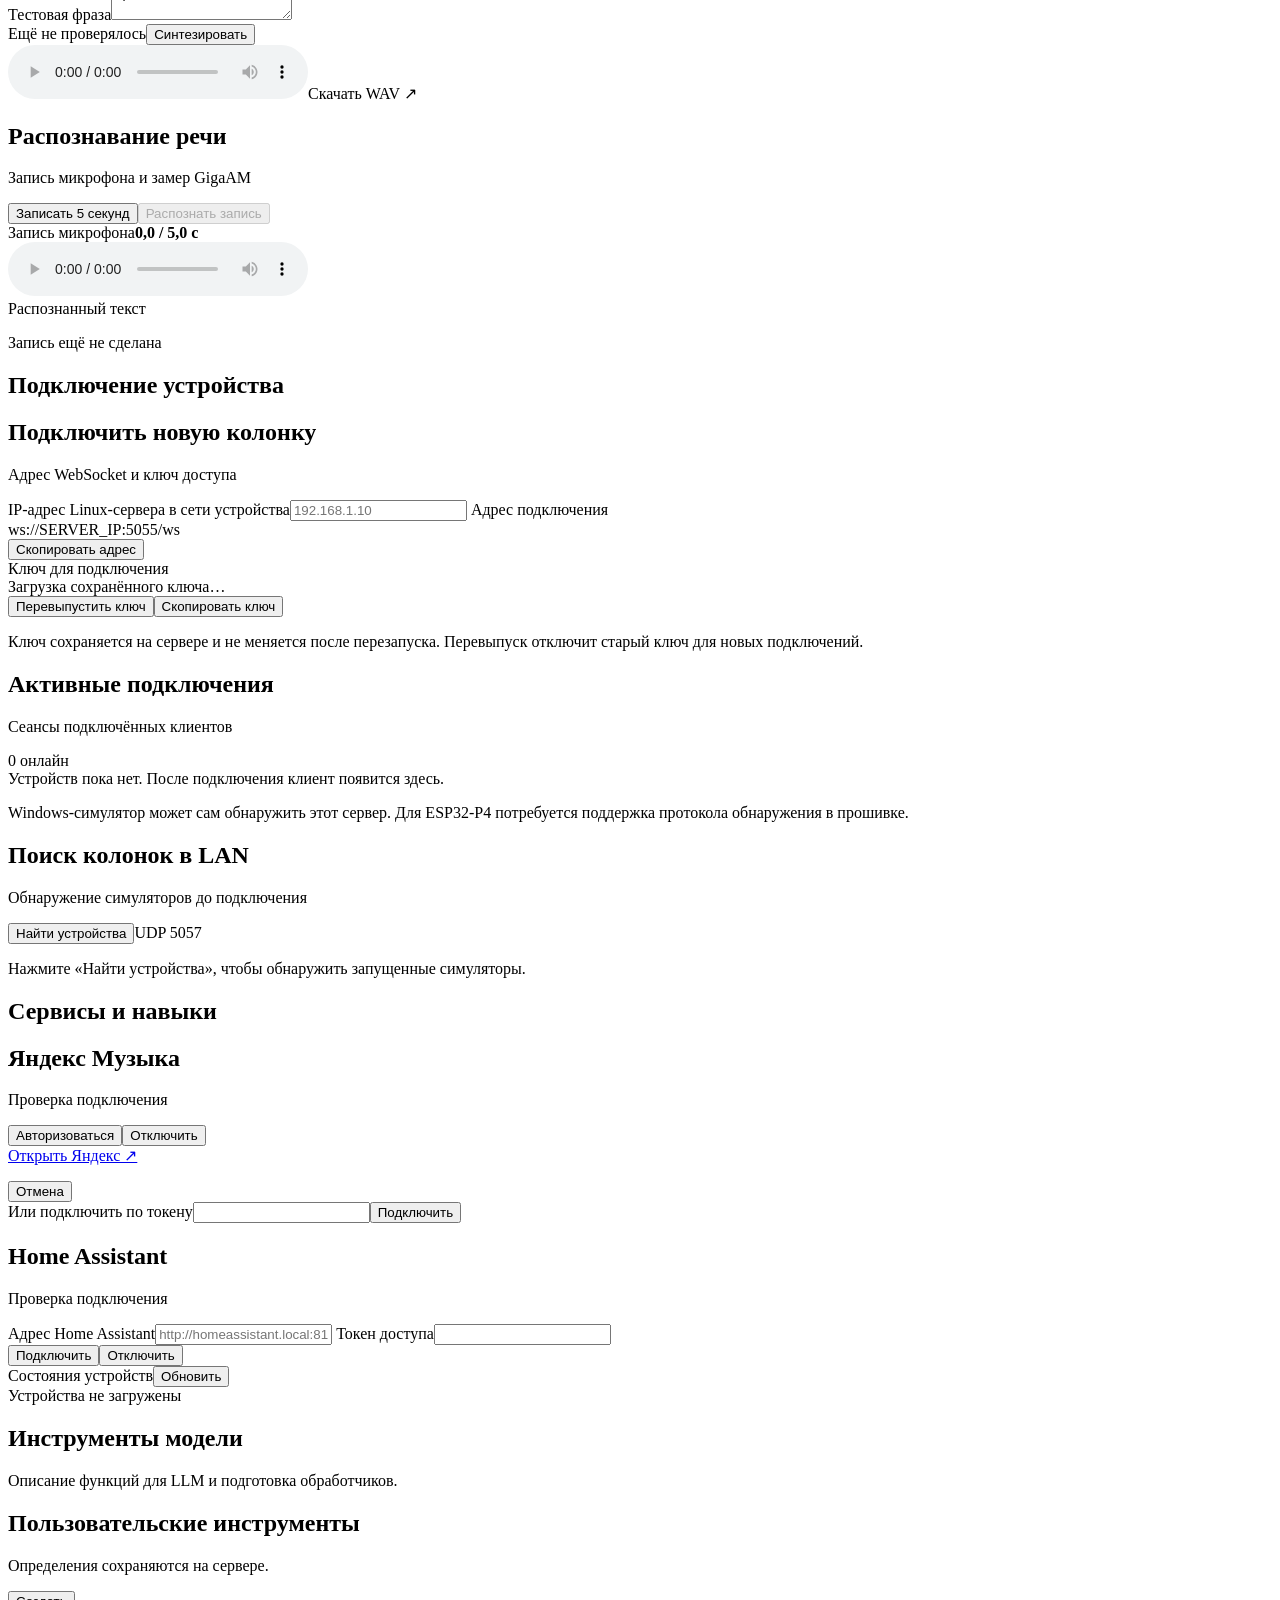
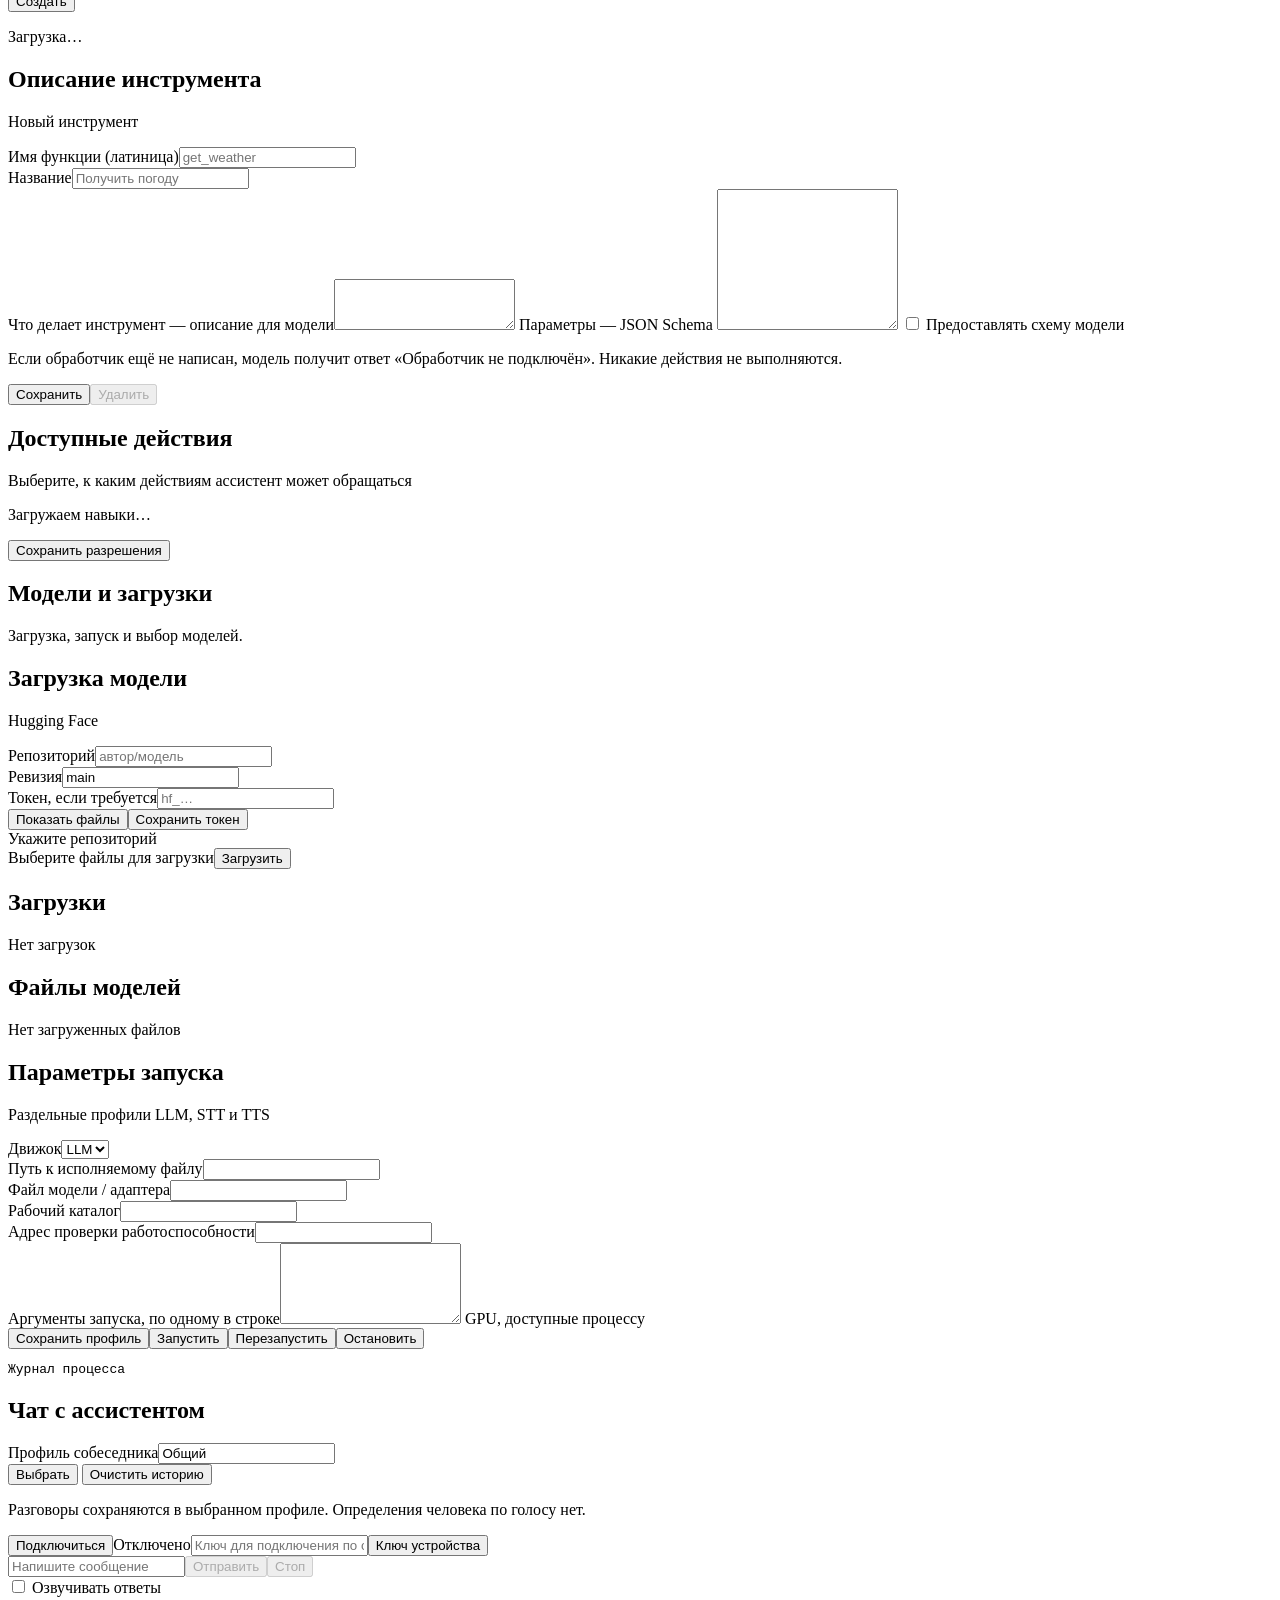
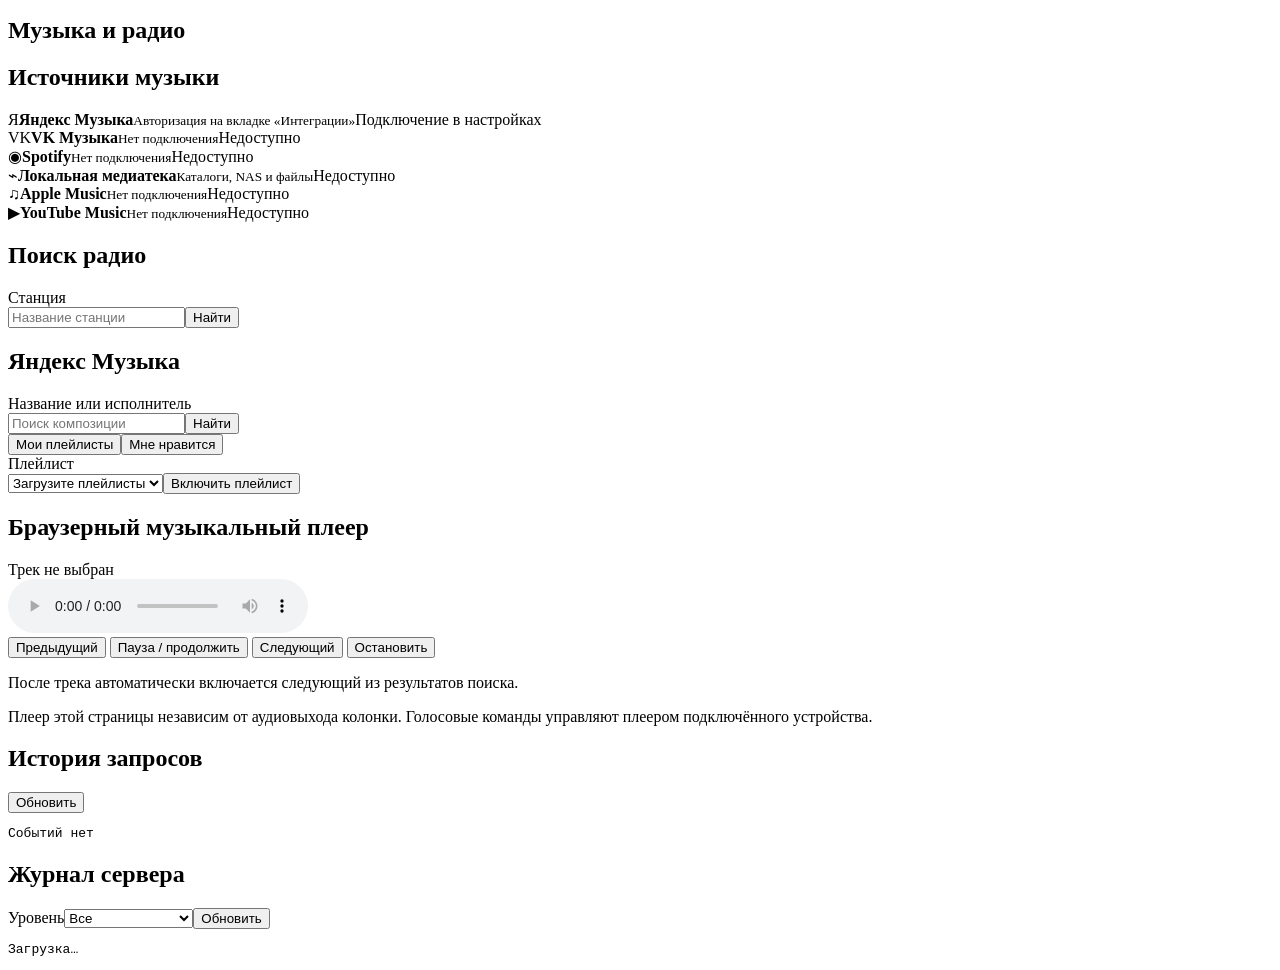
==== commit ca4f1794: "Add Yandex Music library and playlist controls to dashboard" ====
--- a/software/openassistant-server/wwwroot/index.html
+++ b/software/openassistant-server/wwwroot/index.html
@@ -308,7 +308,11 @@
 <div class="provider-panel"><span class="provider-symbol">▶</span><strong>YouTube Music</strong><small>Нет подключения</small><span class="provider-state">Недоступно</span></div>
 </div></div>
   <div class="test-grid"><article class="panel"><h2>Поиск радио</h2><label for="radioQuery">Станция</label><div class="button-row"><input id="radioQuery" placeholder="Название станции"><button id="searchRadio" class="button secondary">Найти</button></div><div id="radioResults" class="search-results"></div></article>
-  <article class="panel"><h2>Яндекс Музыка</h2><label for="musicQuery">Название или исполнитель</label><div class="button-row"><input id="musicQuery" placeholder="Поиск композиции"><button id="searchMusic" class="button secondary">Найти</button></div><div id="musicResults" class="search-results"></div></article></div>
+  <article class="panel"><h2>Яндекс Музыка</h2><label for="musicQuery">Название или исполнитель</label><div class="button-row"><input id="musicQuery" placeholder="Поиск композиции"><button id="searchMusic" class="button secondary">Найти</button></div><div id="musicResults" class="search-results"></div>
+     <div class="button-row"><button id="loadYmPlaylists" class="button secondary" type="button">Мои плейлисты</button><button id="playYmLiked" class="button secondary" type="button">Мне нравится</button></div>
+     <label for="ymPlaylistSelect">Плейлист</label>
+     <div class="button-row"><select id="ymPlaylistSelect" aria-label="Плейлист Яндекс Музыки"><option value="">Загрузите плейлисты</option></select><button id="playYmPlaylist" class="button secondary" type="button">Включить плейлист</button></div>
+     </article></div>
   <div class="panel extra-panel"><h2>Браузерный музыкальный плеер</h2>
     <div id="musicCurrent" class="minor">Трек не выбран</div>
     <audio id="mediaPlayer" controls preload="none"></audio>
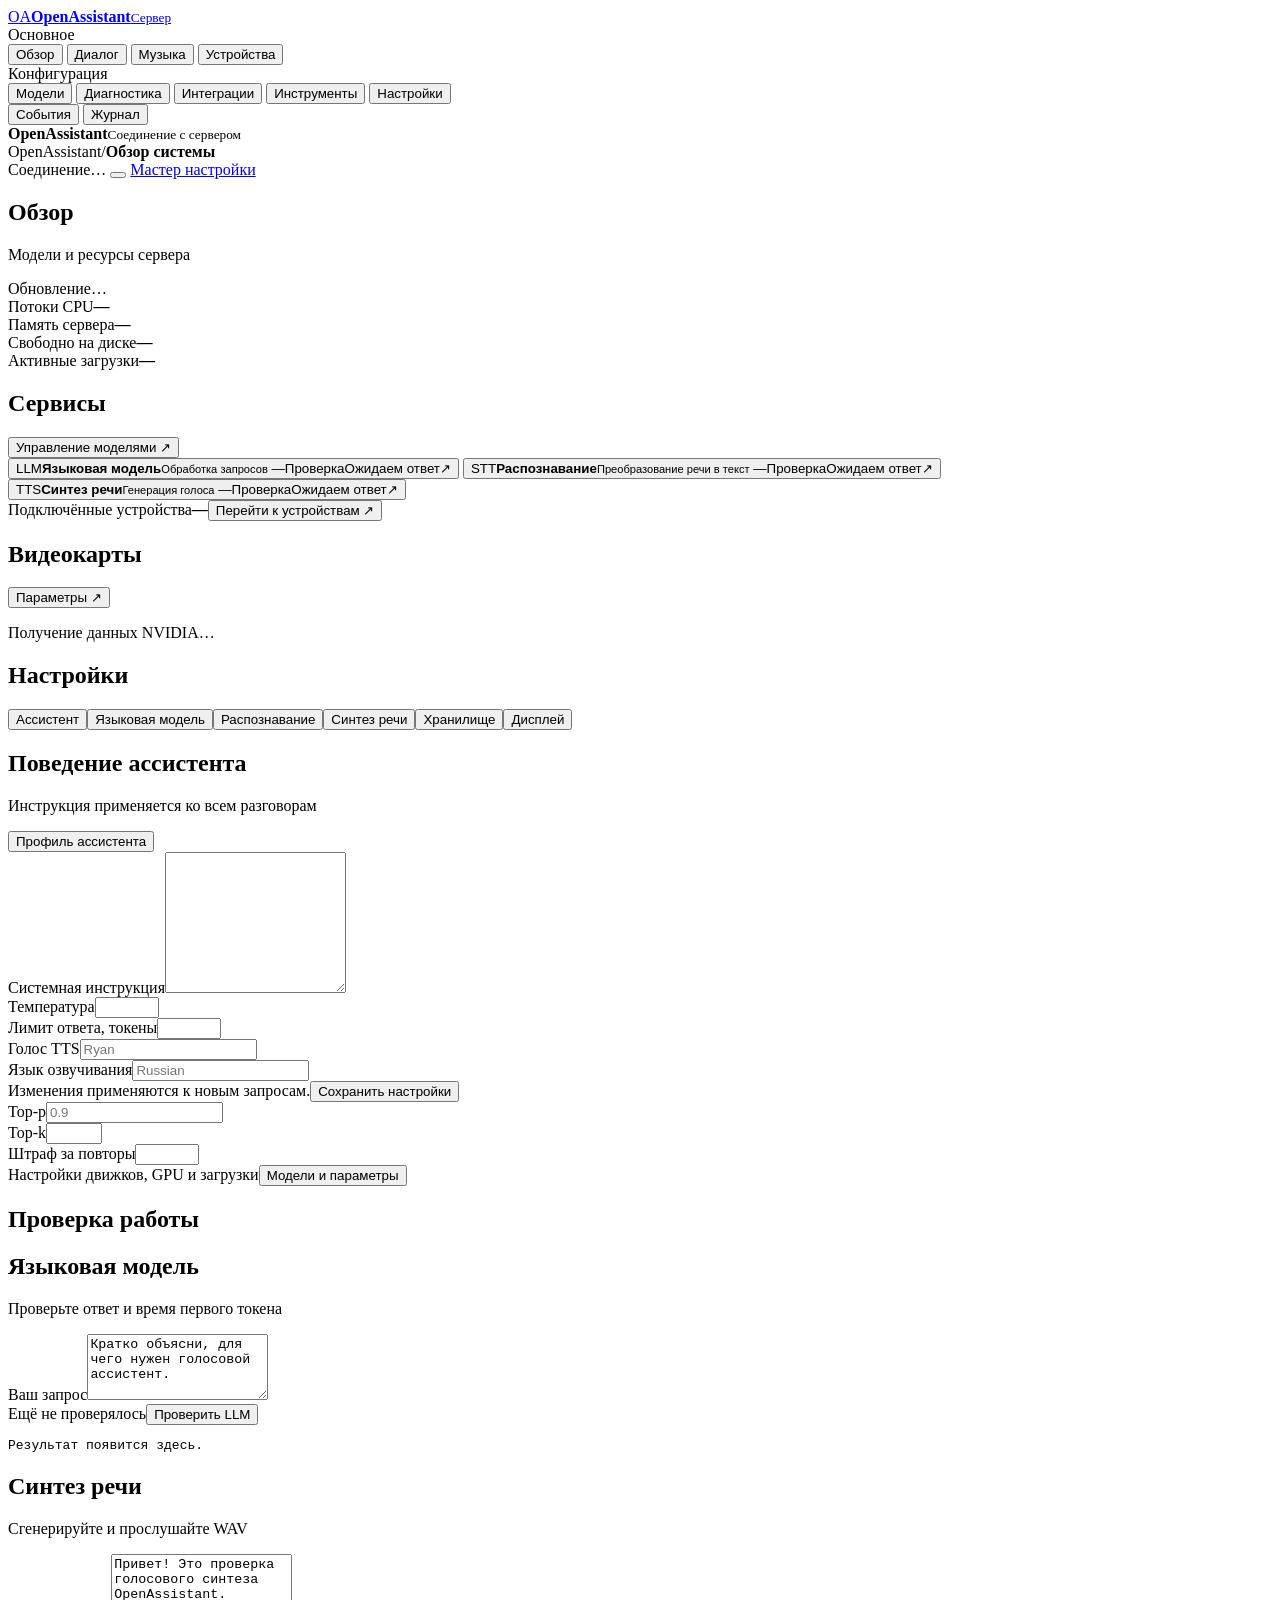
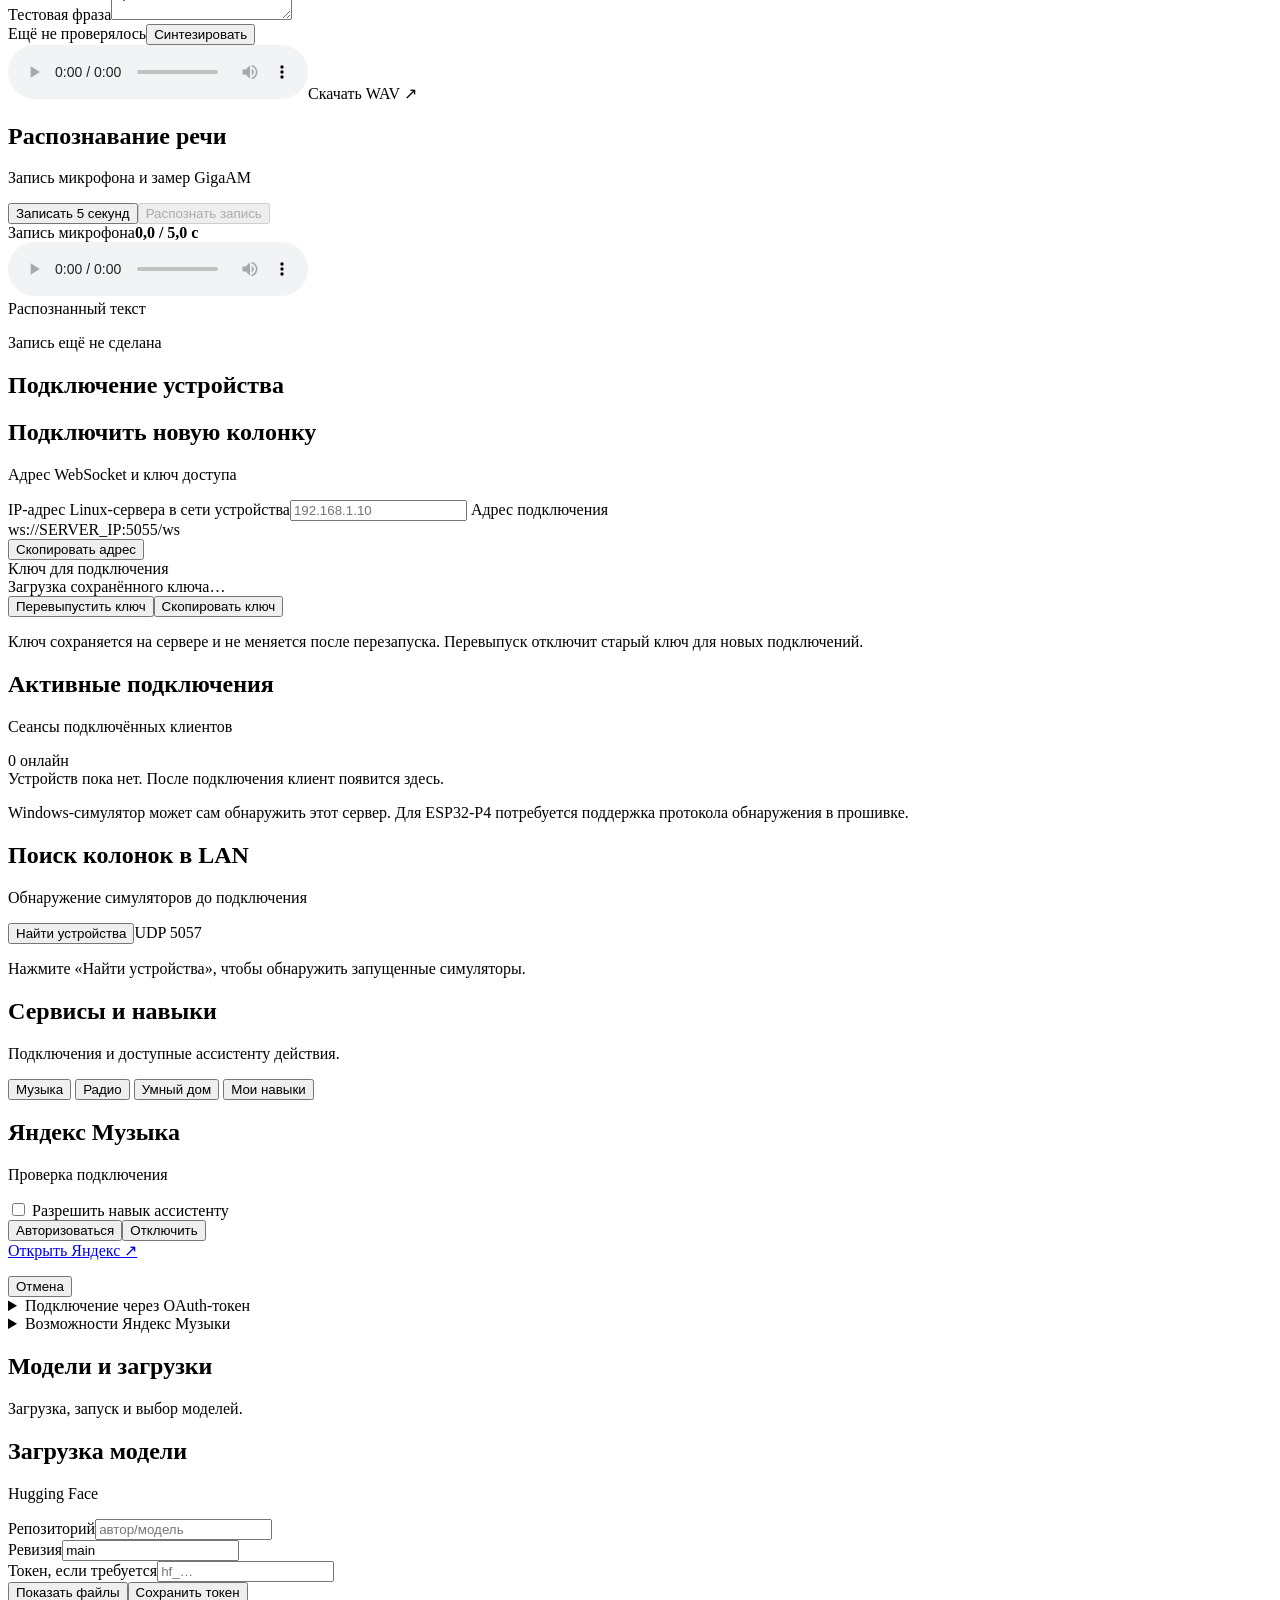
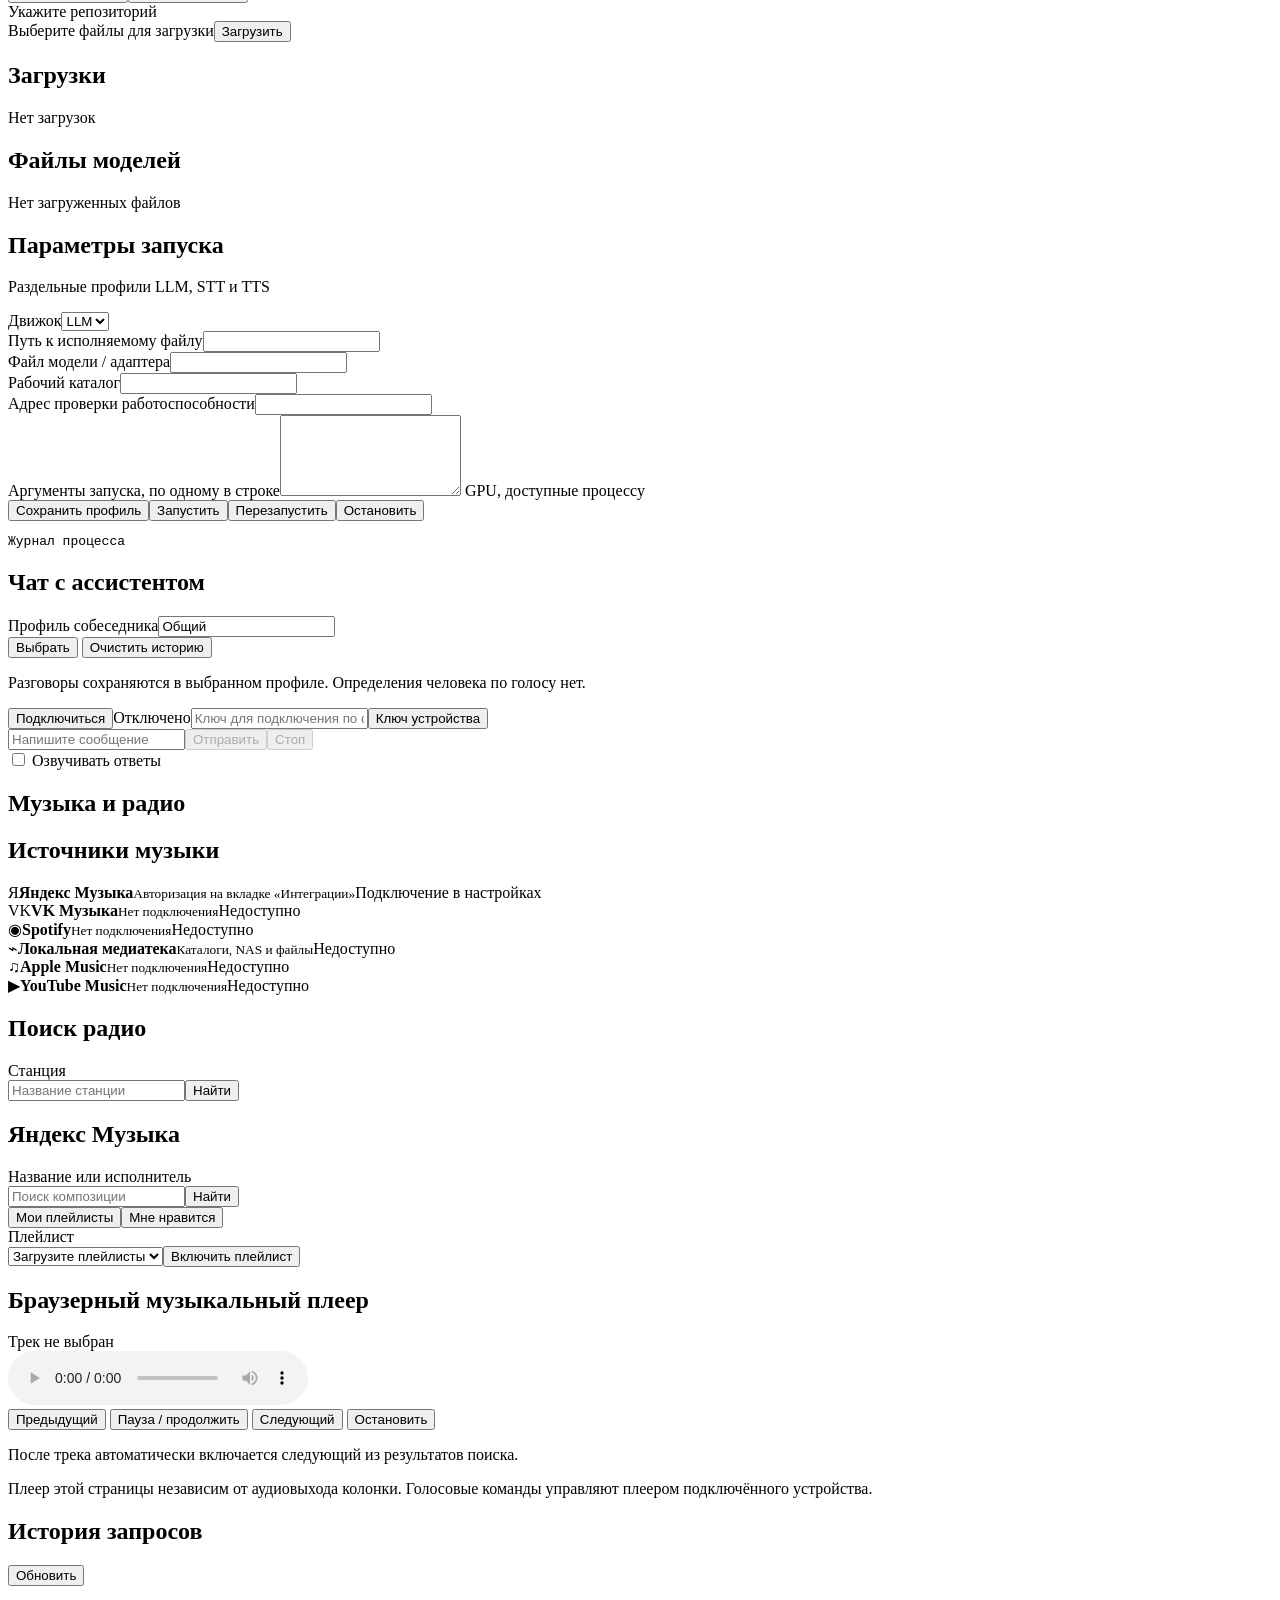
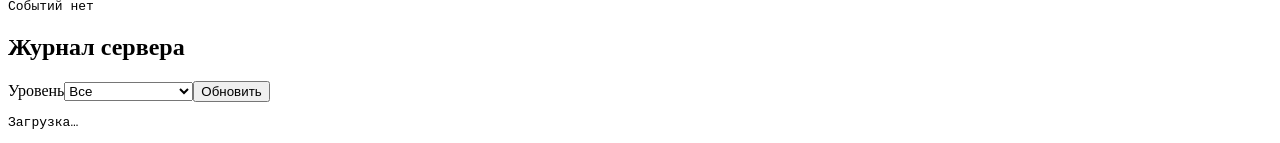
==== commit b7e00ad1: "Move skills into integration tabs and add a three-step custom-skill wizard" ====
--- a/software/openassistant-server/wwwroot/index.html
+++ b/software/openassistant-server/wwwroot/index.html
@@ -207,54 +207,101 @@
  </section>
 
  <section class="view" id="integrations">
-    <div class="page-title"><h1>Сервисы и навыки</h1></div>
-
-    
- 
- <div class="test-grid extra-panel">
-  <article class="panel"><div class="panel-heading"><div><h2>Яндекс Музыка</h2><p id="ymState">Проверка подключения</p></div></div>
-    <div class="button-row"><button id="ymStart" class="button primary" type="button">Авторизоваться</button><button id="ymDisconnect" class="button secondary" type="button">Отключить</button></div>
-    <div id="ymPair" class="oauth-pair hidden"><strong id="ymCode"></strong><a id="ymLink" href="#" rel="noopener noreferrer" target="_blank">Открыть Яндекс ↗</a><p id="ymProgress"></p><button id="ymCancel" class="button secondary" type="button">Отмена</button></div>
-    <label for="ymToken">Или подключить по токену</label><input id="ymToken" type="password" autocomplete="off"><button id="ymSaveToken" class="button secondary extra-gap" type="button">Подключить</button>
-  </article>
-  <article class="panel"><div class="panel-heading"><div><h2>Home Assistant</h2><p id="haState">Проверка подключения</p></div></div>
-    <label for="haUrl">Адрес Home Assistant</label><input id="haUrl" placeholder="http://homeassistant.local:8123">
-    <label for="haToken">Токен доступа</label><input id="haToken" type="password" autocomplete="off">
-    <div class="button-row"><button id="haConnect" class="button primary" type="button">Подключить</button><button id="haDisconnect" class="button secondary" type="button">Отключить</button></div>
-    <div class="ha-inventory"><div class="button-row"><span class="minor">Состояния устройств</span><button id="haRefreshEntities" class="button secondary" type="button">Обновить</button></div>
-      <div id="haEntities" class="ha-entities">Устройства не загружены</div>
-    </div>
-  </article>
- </div>
-</section>
-
-
- <section class="view" id="tools">
-  <div class="page-title"><h1>Инструменты модели</h1><p>Описание функций для LLM и подготовка обработчиков.</p></div>
-  <div class="tool-workspace">
-    <article class="panel">
-      <div class="panel-heading"><div><h2>Пользовательские инструменты</h2><p>Определения сохраняются на сервере.</p></div><button id="toolNew" class="button secondary" type="button">Создать</button></div>
-      <div id="customToolsList" class="custom-tools-list"><p class="muted">Загрузка…</p></div>
-    </article>
-    <article class="panel">
-      <div class="panel-heading"><div><h2>Описание инструмента</h2><p id="toolMode">Новый инструмент</p></div></div>
-      <form id="customToolForm">
-        <div class="field-grid">
-          <div><label for="toolName">Имя функции (латиница)</label><input id="toolName" maxlength="64" spellcheck="false" placeholder="get_weather" required pattern="[a-z][a-z0-9_]{2,63}"></div>
-          <div><label for="toolTitle">Название</label><input id="toolTitle" maxlength="100" placeholder="Получить погоду" required></div>
-        </div>
-        <label for="toolDescription">Что делает инструмент — описание для модели</label><textarea id="toolDescription" rows="3" maxlength="1000" required></textarea>
-        <label for="toolSchema">Параметры — JSON Schema</label>
-        <textarea id="toolSchema" rows="9" spellcheck="false" class="tool-schema" required></textarea>
-        <label class="tool-toggle"><input id="toolEnabled" type="checkbox"> Предоставлять схему модели</label>
-        <p class="minor">Если обработчик ещё не написан, модель получит ответ «Обработчик не подключён». Никакие действия не выполняются.</p>
-        <div class="button-row tool-editor-actions"><button id="toolSave" type="submit" class="button primary">Сохранить</button><button id="toolDelete" type="button" class="button secondary" disabled>Удалить</button><span id="toolSaveStatus" class="minor" role="status"></span></div>
-      </form>
-    </article>
-  </div>
-      <article class="panel"><div class="panel-heading"><div><h2>Доступные действия</h2><p>Выберите, к каким действиям ассистент может обращаться</p></div></div>
-      <div id="skillsList" class="skills-list"><p class="muted">Загружаем навыки…</p></div><div class="form-footer"><span class="minor"></span><button id="saveSkills" type="button" class="button primary">Сохранить разрешения</button></div>
-    </article>
+   <div class="page-title"><h1>Сервисы и навыки</h1><p>Подключения и доступные ассистенту действия.</p></div>
+   <div class="integration-tabs" role="tablist" aria-label="Категории навыков">
+     <button type="button" role="tab" class="integration-tab active" data-skill-tab="music" aria-selected="true">Музыка</button>
+     <button type="button" role="tab" class="integration-tab" data-skill-tab="radio" aria-selected="false">Радио</button>
+     <button type="button" role="tab" class="integration-tab" data-skill-tab="home" aria-selected="false">Умный дом</button>
+     <button type="button" role="tab" class="integration-tab" data-skill-tab="custom" aria-selected="false">Мои навыки</button>
+   </div>
+   <div data-skill-panel="music" role="tabpanel" class="integration-pane">
+     <article class="panel">
+       <div class="panel-heading"><div><h2>Яндекс Музыка</h2><p id="ymState">Проверка подключения</p></div>
+         <label class="integration-enable"><input id="ymSkillEnabled" type="checkbox"> Разрешить навык ассистенту</label>
+       </div>
+       <div class="button-row"><button id="ymStart" class="button primary" type="button">Авторизоваться</button><button id="ymDisconnect" class="button secondary" type="button">Отключить</button></div>
+       <div id="ymPair" class="oauth-pair hidden"><strong id="ymCode"></strong><a id="ymLink" href="#" rel="noopener noreferrer" target="_blank">Открыть Яндекс ↗</a><p id="ymProgress"></p><button id="ymCancel" class="button secondary" type="button">Отмена</button></div>
+       <details class="advanced-settings"><summary>Подключение через OAuth-токен</summary>
+         <label for="ymToken">Токен</label><input id="ymToken" type="password" autocomplete="off">
+         <button id="ymSaveToken" class="button secondary extra-gap" type="button">Подключить по токену</button>
+       </details>
+       <details class="advanced-settings"><summary>Возможности Яндекс Музыки</summary>
+         <p class="minor">Выбор композиций и исполнителей выполняет LLM; настройки ниже разрешают конкретные вызовы инструментов.</p>
+         <div id="ymSkillDetails" class="skills-list"></div>
+       </details>
+     </article>
+   </div>
+   <div data-skill-panel="radio" role="tabpanel" class="integration-pane" hidden>
+     <article class="panel">
+       <div class="panel-heading"><div><h2>Интернет-радио</h2><p>Radio Browser · станции без авторизации</p></div>
+         <label class="integration-enable"><input id="radioSkillEnabled" type="checkbox"> Разрешить навык ассистенту</label>
+       </div>
+       <p class="minor">Ассистент может найти и запустить радиостанцию. Радио не заменяет музыкальные настройки Яндекс Музыки.</p>
+       <details class="advanced-settings"><summary>Возможности радио</summary><div id="radioSkillDetails" class="skills-list"></div></details>
+     </article>
+   </div>
+   <div data-skill-panel="home" role="tabpanel" class="integration-pane" hidden>
+     <article class="panel">
+       <div class="panel-heading"><div><h2>Home Assistant</h2><p id="haState">Проверка подключения</p></div>
+         <label class="integration-enable"><input id="haSkillEnabled" type="checkbox"> Разрешить навык ассистенту</label>
+       </div>
+       <label for="haUrl">Адрес Home Assistant</label><input id="haUrl" placeholder="http://homeassistant.local:8123">
+       <label for="haToken">Токен доступа</label><input id="haToken" type="password" autocomplete="off">
+       <div class="button-row"><button id="haConnect" class="button primary" type="button">Подключить</button><button id="haDisconnect" class="button secondary" type="button">Отключить</button></div>
+       <div class="ha-inventory"><div class="button-row"><span class="minor">Состояния устройств</span><button id="haRefreshEntities" class="button secondary" type="button">Обновить</button></div>
+         <div id="haEntities" class="ha-entities">Устройства не загружены</div>
+       </div>
+       <details class="advanced-settings"><summary>Разрешения и действия Home Assistant</summary>
+         <p class="minor">Управление устройствами выключено по умолчанию. Разрешение на изменение состояния выдаётся отдельно.</p>
+         <div id="haSkillDetails" class="skills-list"></div>
+       </details>
+     </article>
+   </div>
+   <div data-skill-panel="custom" role="tabpanel" class="integration-pane" hidden>
+     <article class="panel">
+       <div class="panel-heading"><div><h2>Пользовательские навыки</h2><p>Создание и редактирование через пошаговый мастер</p></div>
+         <button id="toolNew" class="button primary" type="button">Создать навык</button>
+       </div>
+       <div id="customToolsList" class="custom-tools-list"><p class="muted">Загрузка…</p></div>
+       <p class="minor">Описание нового навыка само по себе не выполняет действие. Для реального вызова требуется зарегистрированный обработчик. Мастер показывает его состояние перед включением.</p>
+     </article>
+   </div>
+   <dialog id="skillWizard" class="skill-wizard" aria-labelledby="skillWizardTitle">
+     <form id="customToolForm">
+       <div class="panel-heading"><div><h2 id="skillWizardTitle">Мастер создания навыка</h2><p id="toolMode">Новый навык</p></div>
+         <button id="skillWizardClose" type="button" class="button secondary">Закрыть</button>
+       </div>
+       <div class="skill-wizard-steps" id="skillWizardProgress">Шаг 1 из 3</div>
+       <section data-wizard-step="1">
+         <label for="toolTitle">Название навыка</label><input id="toolTitle" maxlength="100" placeholder="Например, управление освещением" required>
+         <label for="toolName">Имя функции для LLM</label><input id="toolName" maxlength="64" spellcheck="false" placeholder="control_lights" required pattern="[a-z][a-z0-9_]{2,63}">
+         <label for="toolDescription">Когда модель должна использовать навык</label><textarea id="toolDescription" rows="4" maxlength="1000" required placeholder="Опишите назначение и пример запроса пользователя"></textarea>
+       </section>
+       <section data-wizard-step="2" hidden>
+         <label for="toolSchemaPreset">Аргументы функции</label>
+         <select id="toolSchemaPreset">
+           <option value="none">Без аргументов</option>
+           <option value="query">Текстовый запрос</option>
+           <option value="custom">Расширенная JSON Schema</option>
+         </select>
+         <label for="toolSchema">Схема параметров (JSON Schema)</label>
+         <textarea id="toolSchema" rows="9" spellcheck="false" class="tool-schema" required></textarea>
+       </section>
+       <section data-wizard-step="3" hidden>
+         <h3>Проверка навыка</h3>
+         <div id="skillWizardSummary" class="skill-wizard-summary"></div>
+         <label class="tool-toggle"><input id="toolEnabled" type="checkbox"> Предлагать этот навык языковой модели</label>
+         <p id="skillHandlerStatus" class="minor"></p>
+       </section>
+       <div class="button-row tool-editor-actions">
+         <button id="skillWizardBack" class="button secondary" type="button" hidden>Назад</button>
+         <button id="skillWizardNext" class="button primary" type="button">Далее</button>
+         <button id="toolSave" class="button primary" type="submit" hidden>Сохранить навык</button>
+         <button id="toolDelete" class="button secondary" type="button" disabled>Удалить</button>
+         <span id="toolSaveStatus" class="minor" role="status"></span>
+       </div>
+     </form>
+   </dialog>
  </section>
 
  <section class="view" id="models">
@@ -341,6 +388,6 @@
 </main></div>
 <div class="toast" id="toast" role="status" aria-live="polite"></div>
 <script src="/audio-test.js" defer></script>
-<script src="/dashboard.js?v=20261108-startup" defer></script>
+<script src="/dashboard.js?v=20261108-skills-wizard" defer></script>
 <script src="/settings-manager.js?v=20261106c" defer></script><script src="/display-editor.js?v=2" defer></script>
 </body></html>
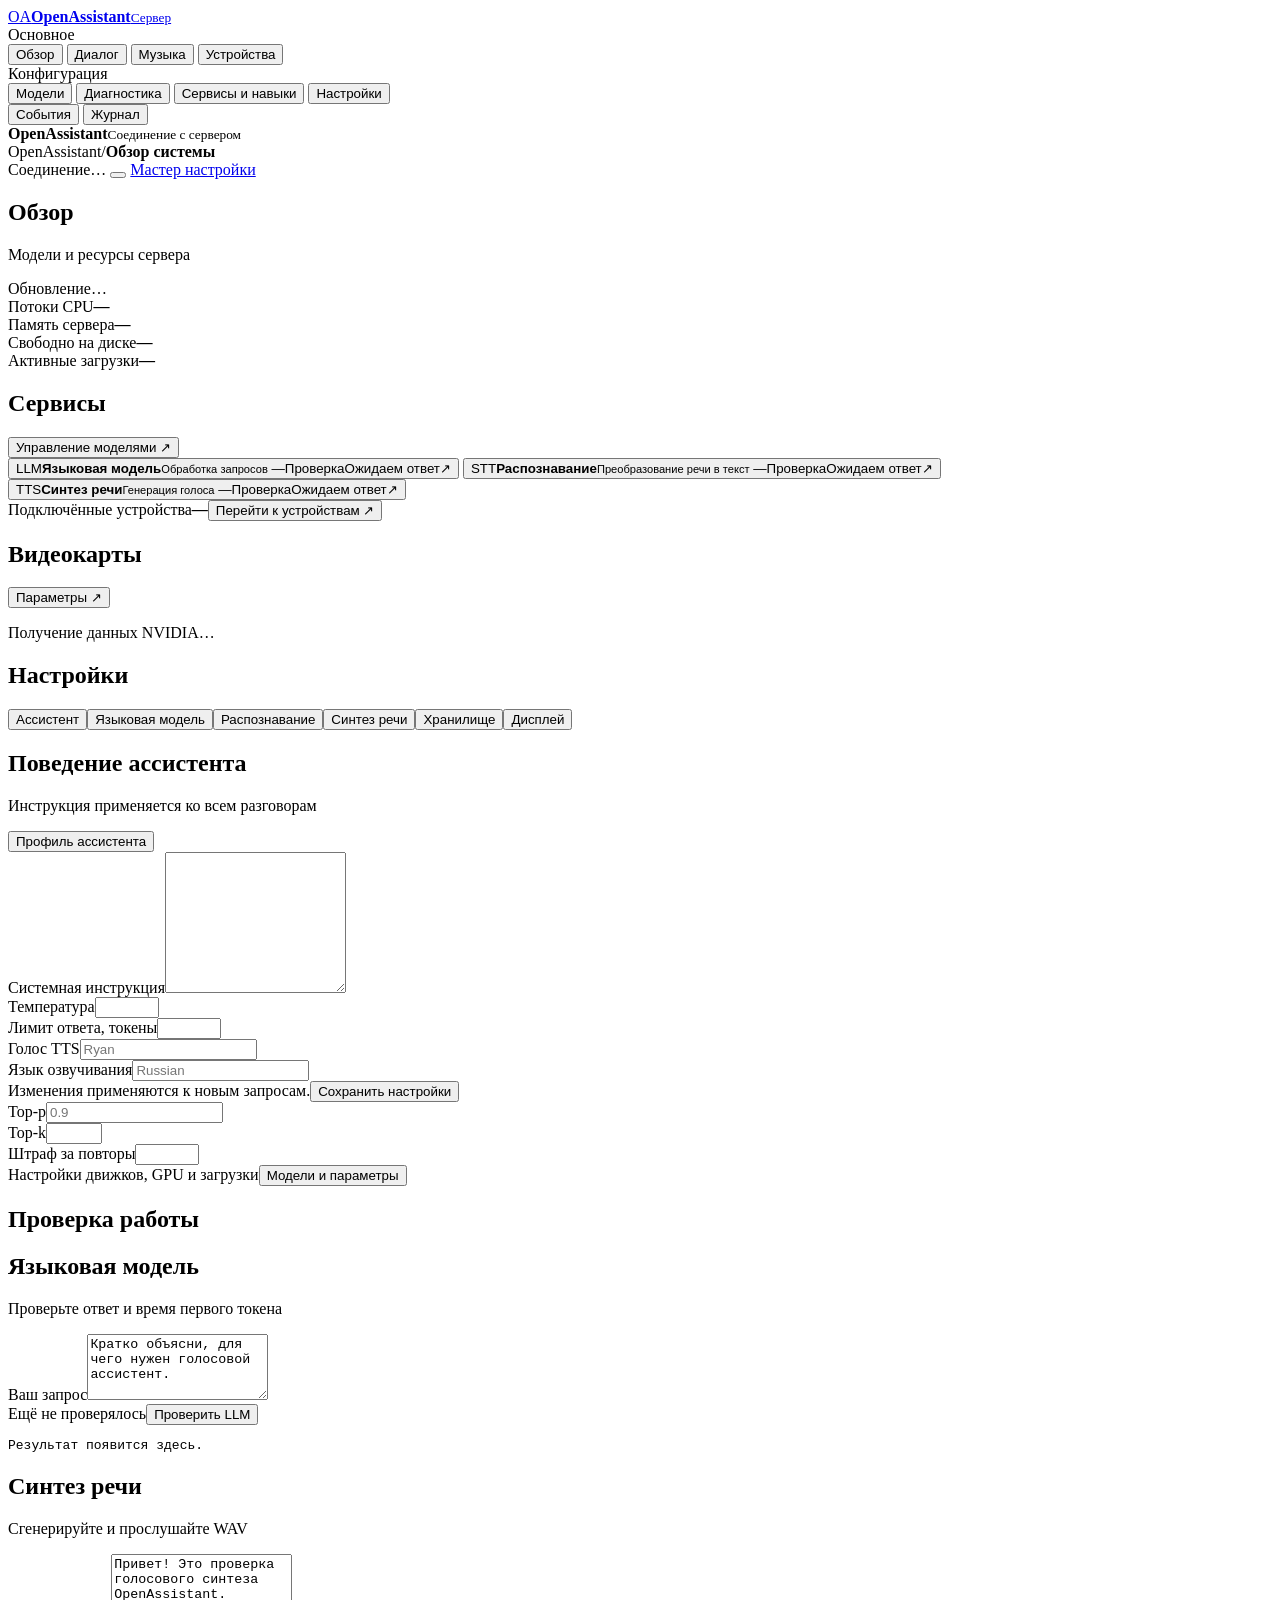
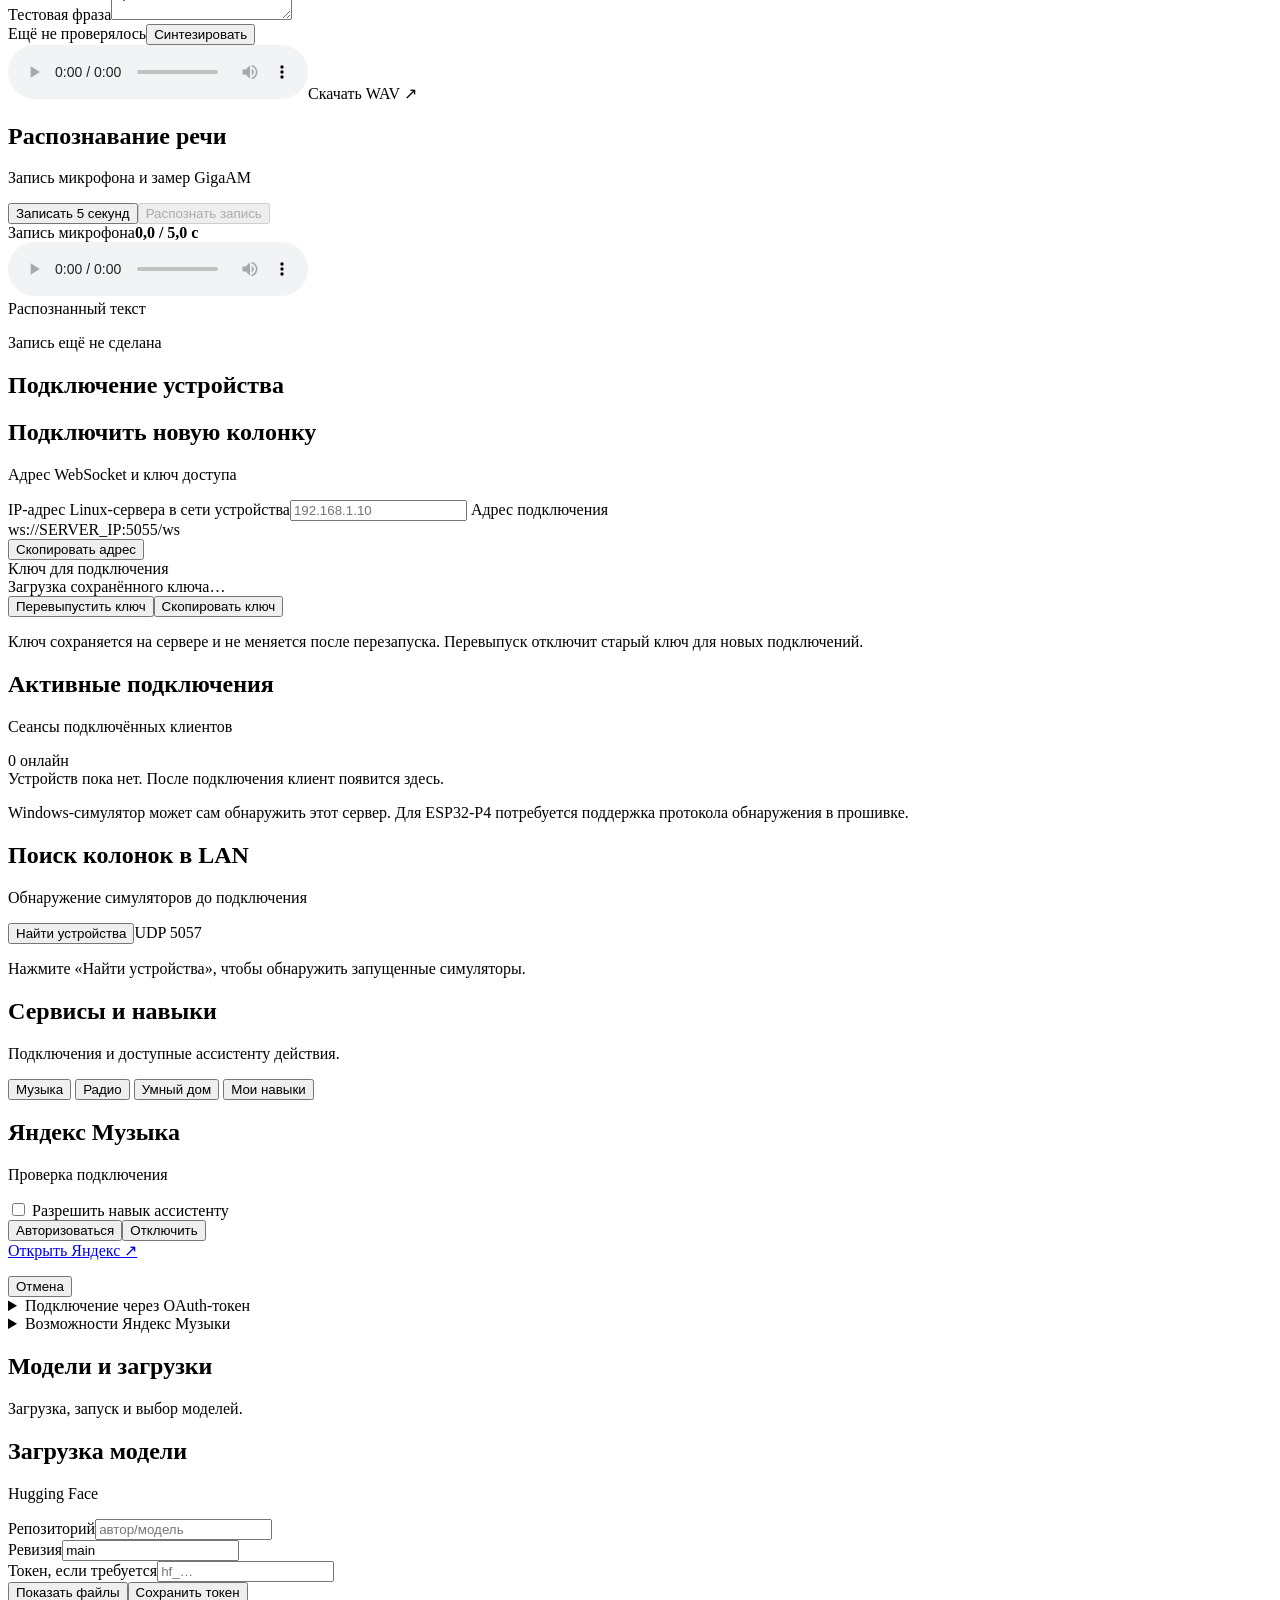
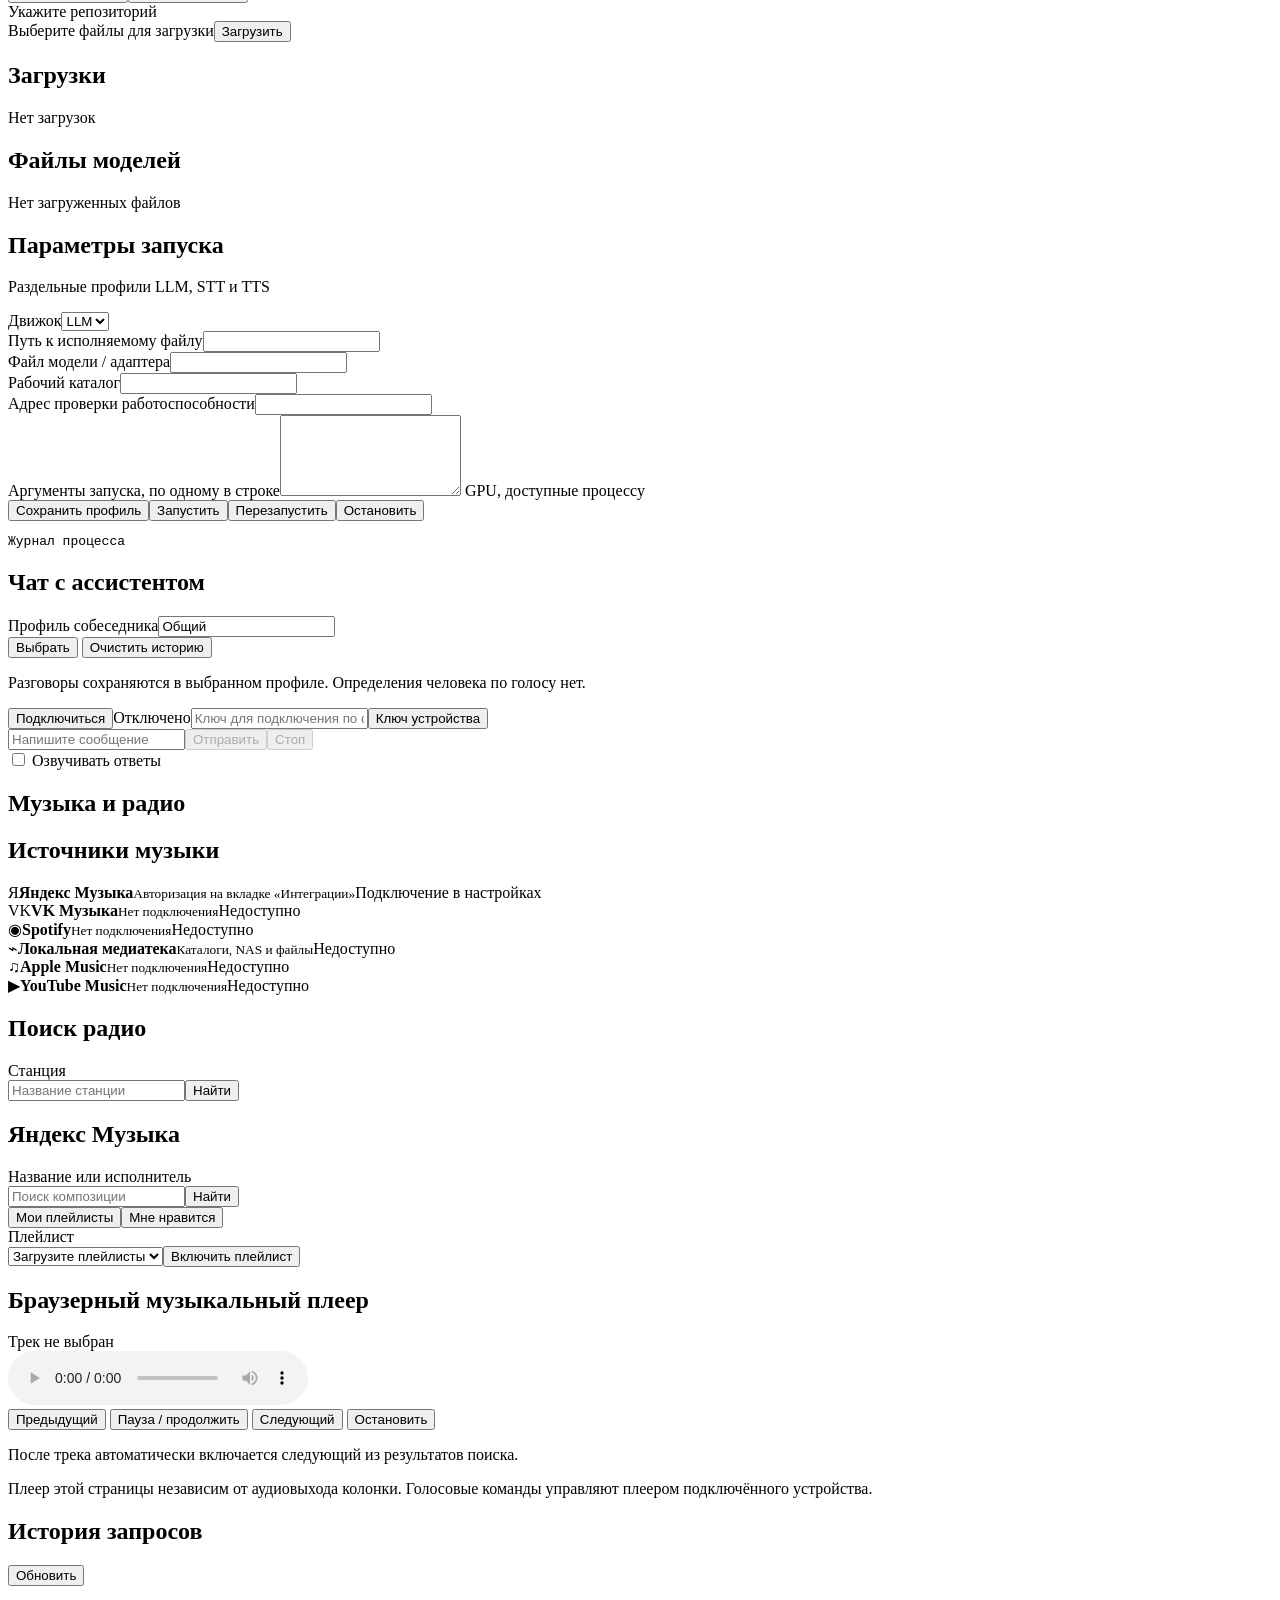
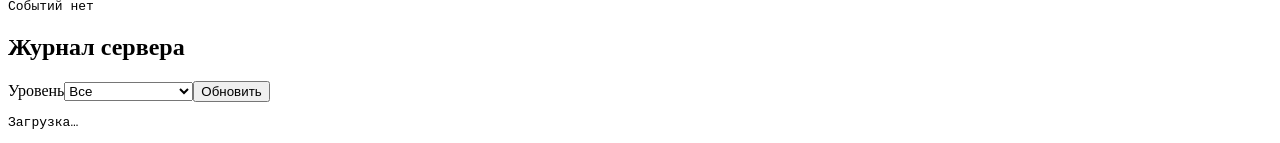
==== commit 47ef3b44: "Remove redundant Tools navigation and point directly to Services and Skills" ====
--- a/software/openassistant-server/wwwroot/index.html
+++ b/software/openassistant-server/wwwroot/index.html
@@ -4,7 +4,7 @@
 <meta name="theme-color" content="#17181b"><meta name="color-scheme" content="dark light">
 <title>OpenAssistant — Панель управления</title>
 <script src="/ui.js?v=20261106c"></script>
-<link rel="stylesheet" href="/display-editor.css?v=2"><link rel="stylesheet" href="/dashboard.css?v=20261108-discovery"><link rel="stylesheet" href="/settings-manager.css?v=20261106c"></head>
+<link rel="stylesheet" href="/display-editor.css?v=2"><link rel="stylesheet" href="/dashboard.css?v=20261108-skillwizard"><link rel="stylesheet" href="/settings-manager.css?v=20261106c"></head>
 <body>
 <div class="layout">
 <aside class="sidebar">
@@ -20,8 +20,7 @@
   <div class="nav-section-heading">Конфигурация</div>
   <button type="button" class="nav-item" data-view="models"><span class="symbol" data-icon="layers"></span>Модели</button>
   <button type="button" class="nav-item" data-view="tests"><span class="symbol" data-icon="mic"></span>Диагностика</button>
-  <button type="button" class="nav-item" data-view="integrations"><span class="symbol" data-icon="plug"></span>Интеграции</button>
-  <button type="button" class="nav-item" data-view="tools"><span class="symbol" data-icon="wrench"></span>Инструменты</button>
+  <button type="button" class="nav-item" data-view="integrations"><span class="symbol" data-icon="plug"></span>Сервисы и навыки</button>
   <button type="button" class="nav-item" data-view="settings"><span class="symbol" data-icon="sliders"></span>Настройки</button>
   <div class="nav-divider"></div>
   <button type="button" class="nav-item" data-view="events"><span class="symbol" data-icon="clock"></span>События</button>
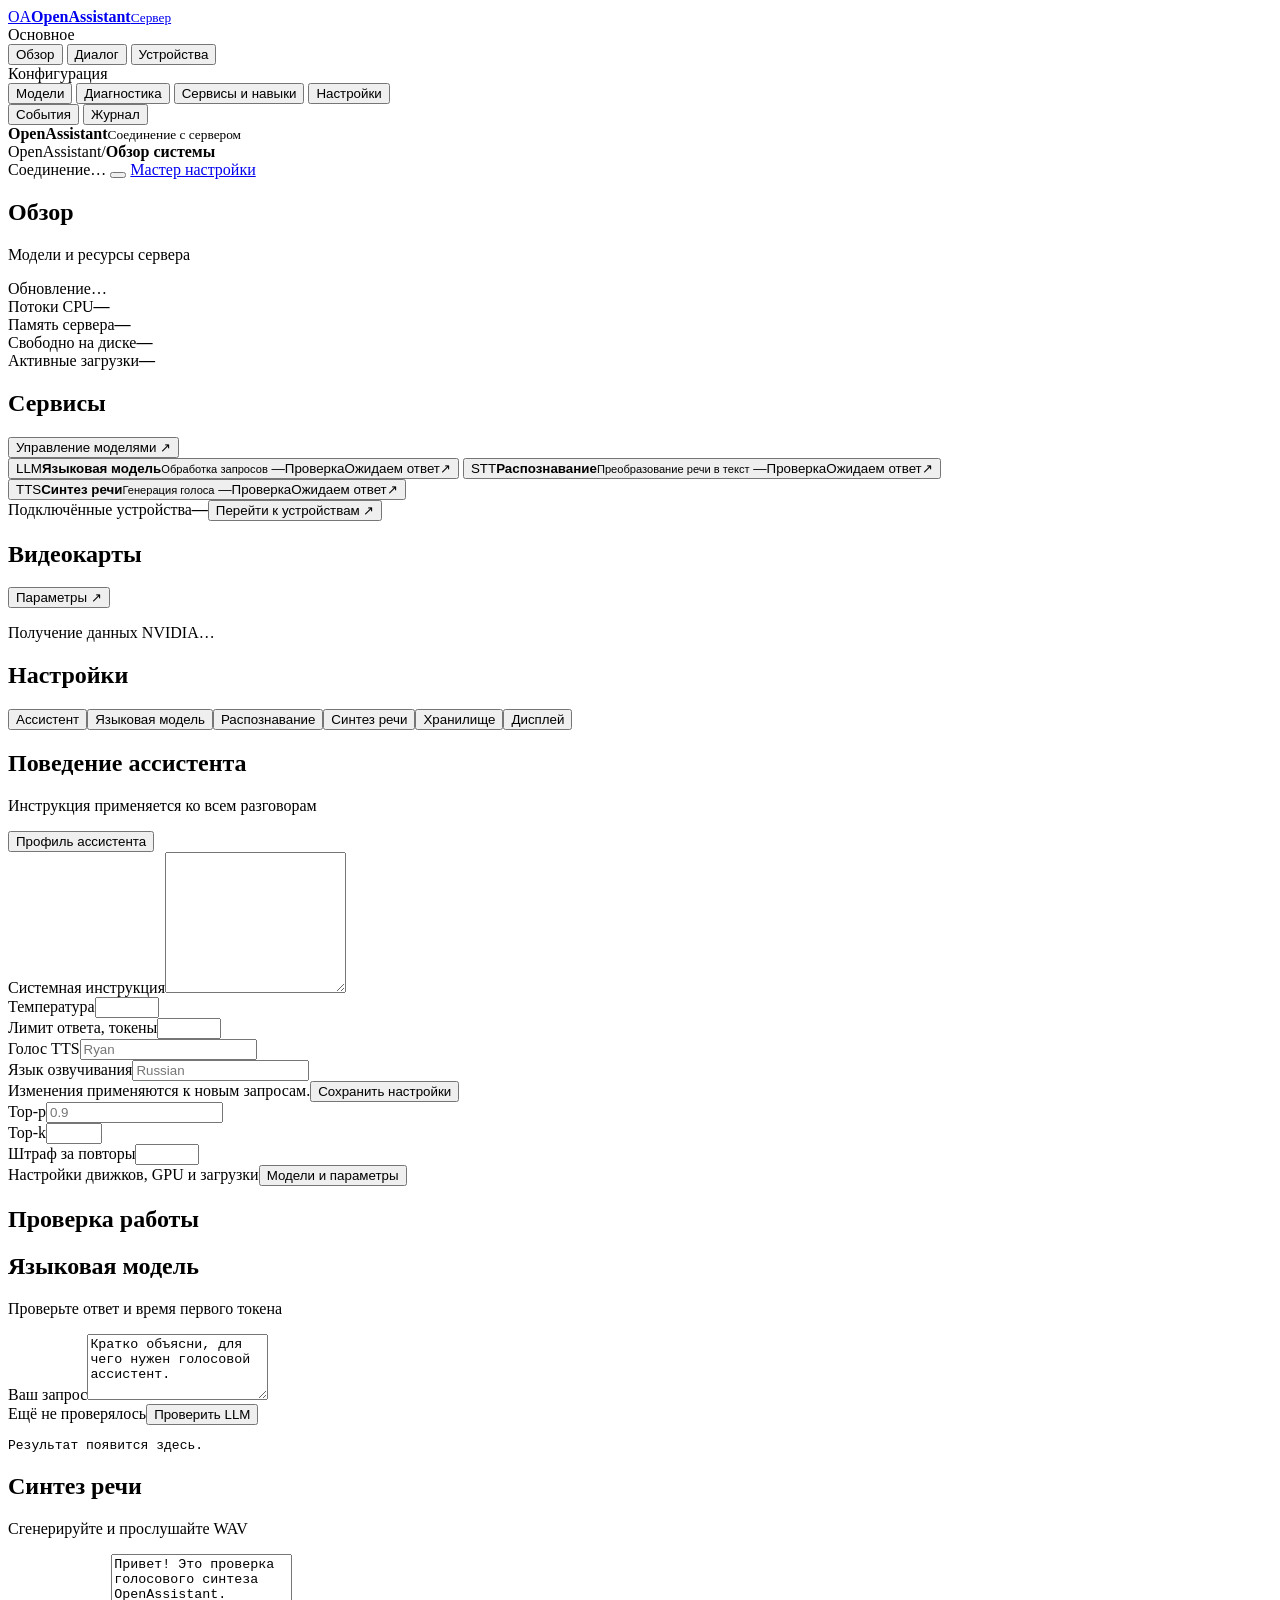
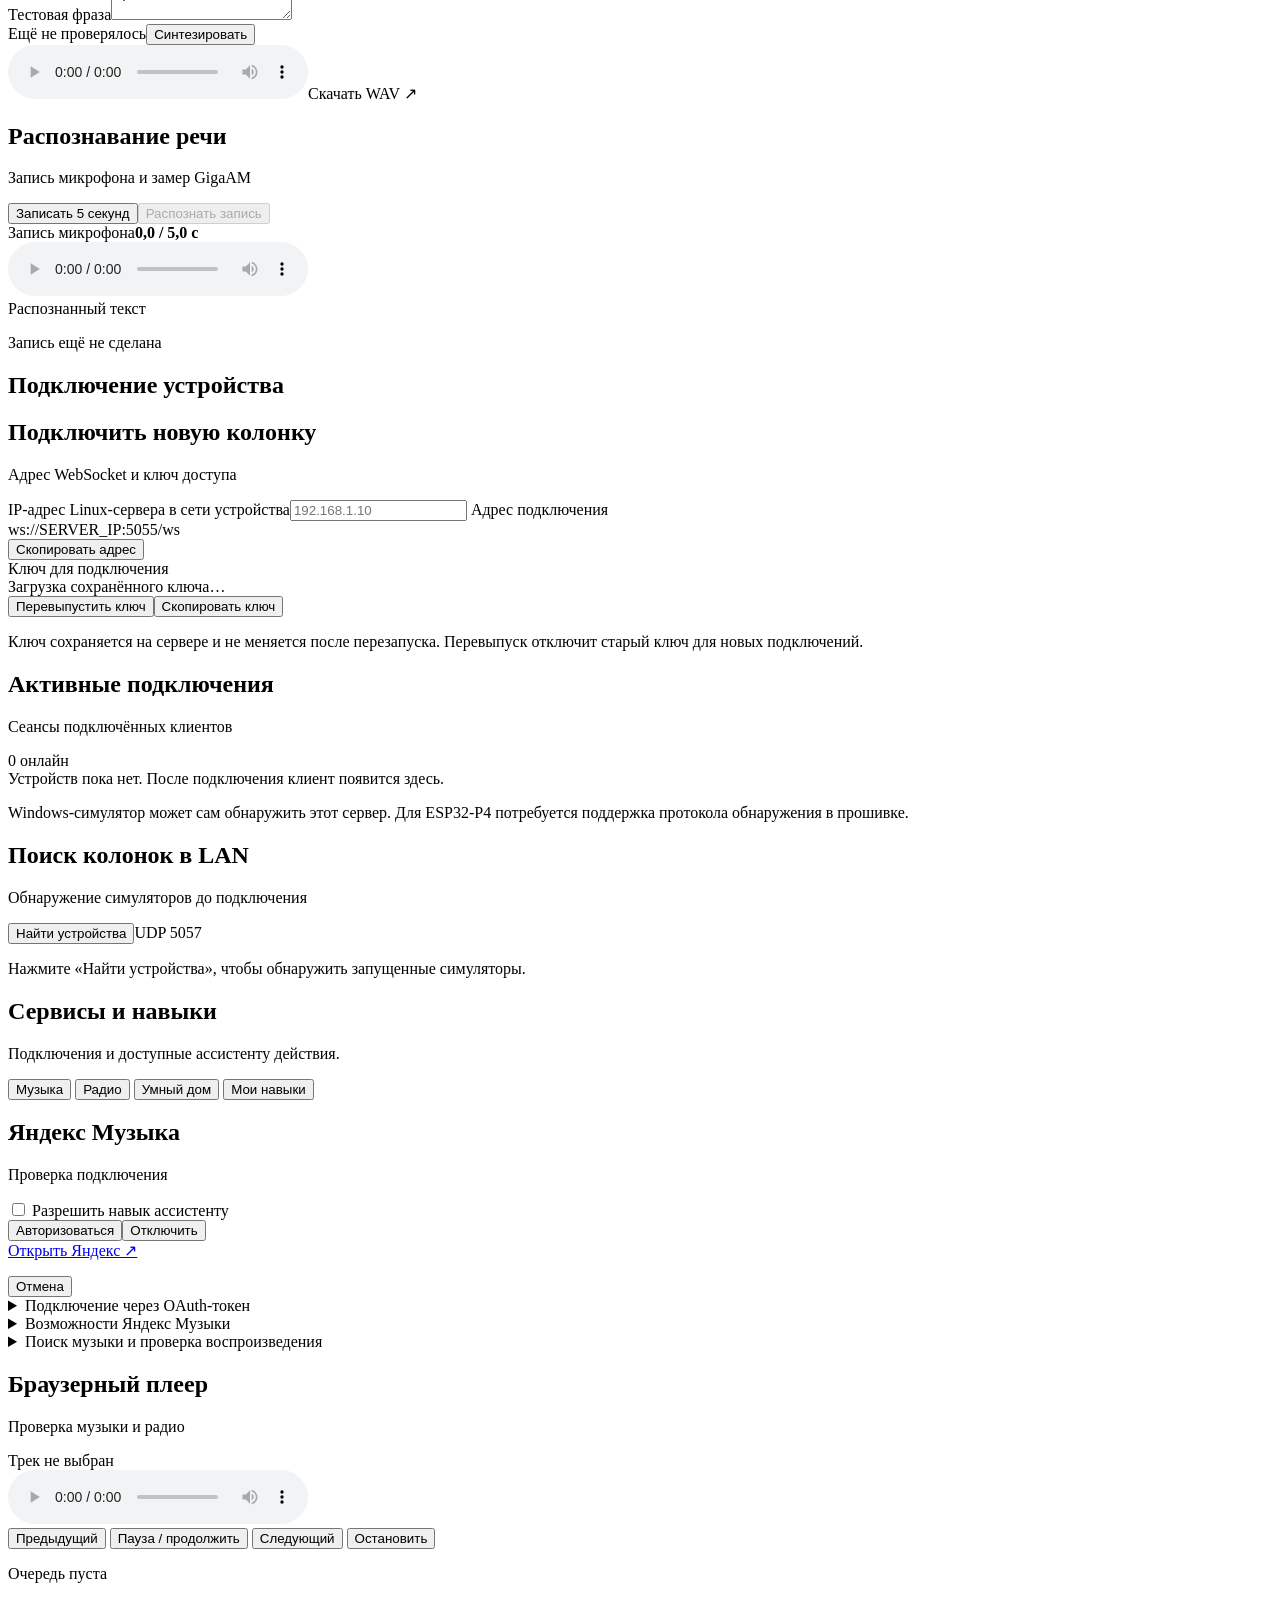
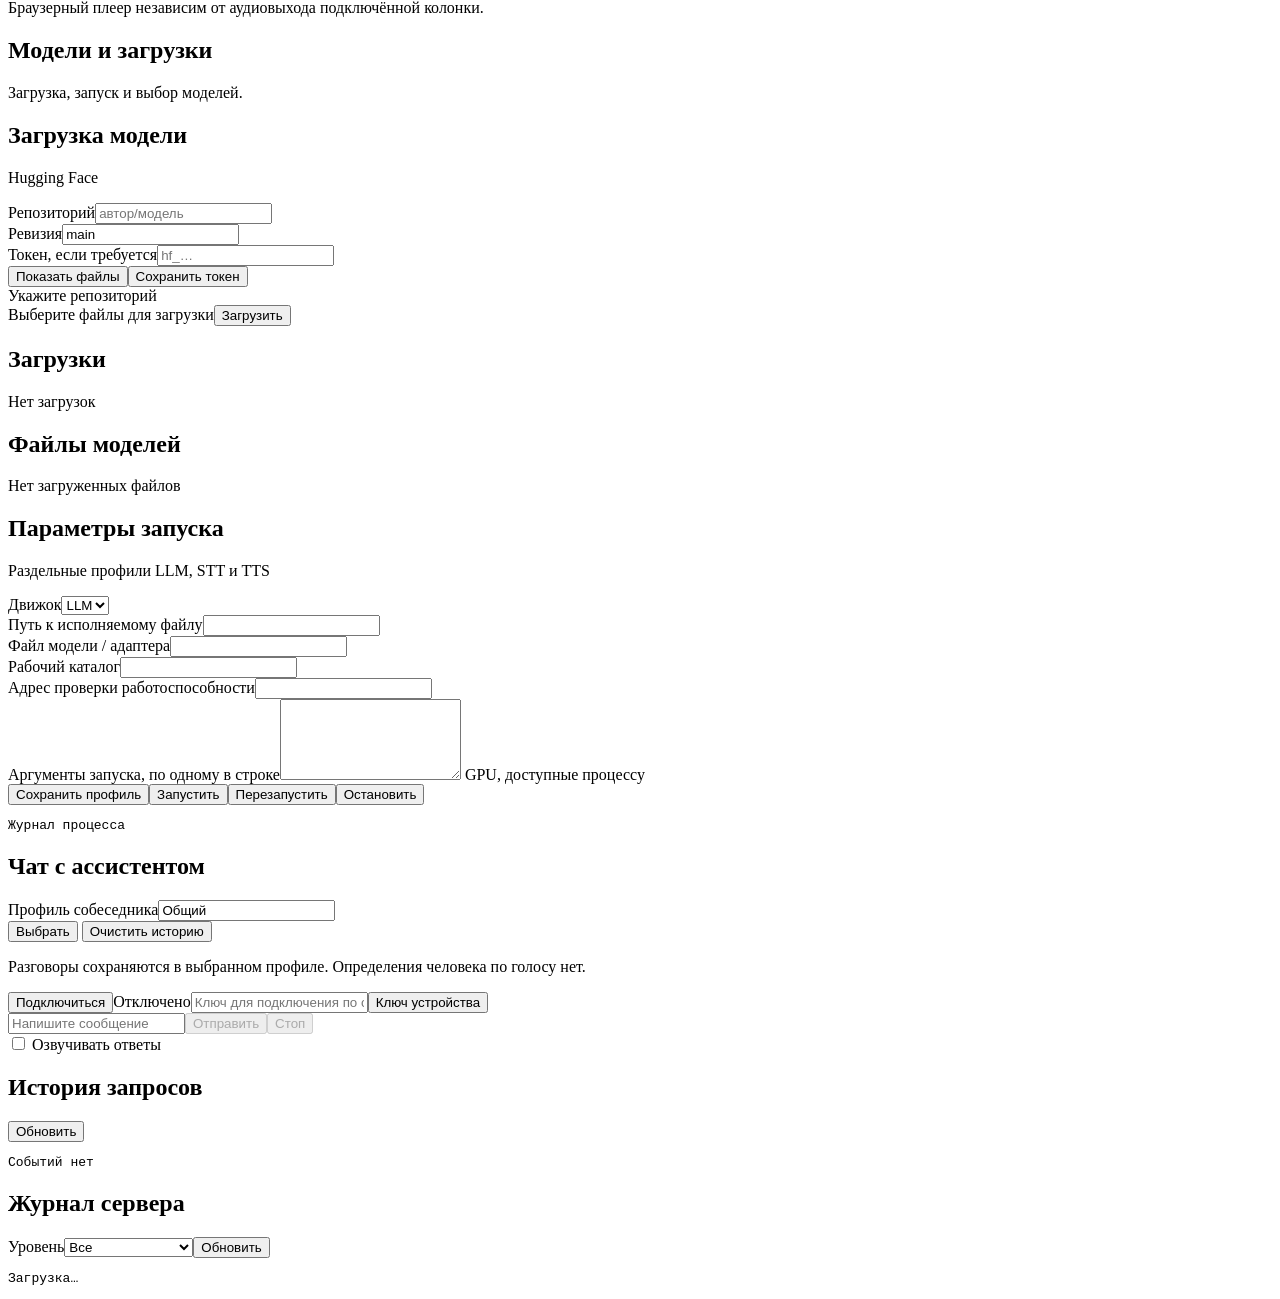
==== commit a4c7e5d9: "Keep Yandex sign-in as sole music section and preserve search, radio and playback controls there" ====
--- a/software/openassistant-server/wwwroot/index.html
+++ b/software/openassistant-server/wwwroot/index.html
@@ -15,7 +15,6 @@
   <div class="nav-section-heading">Основное</div>
   <button type="button" class="nav-item active" data-view="overview" aria-current="page"><span class="symbol" data-icon="grid"></span>Обзор</button>
   <button type="button" class="nav-item" data-view="chat"><span class="symbol" data-icon="message"></span>Диалог</button>
-  <button type="button" class="nav-item" data-view="media"><span class="symbol" data-icon="music"></span>Музыка</button>
   <button type="button" class="nav-item" data-view="devices"><span class="symbol" data-icon="speaker"></span>Устройства</button>
   <div class="nav-section-heading">Конфигурация</div>
   <button type="button" class="nav-item" data-view="models"><span class="symbol" data-icon="layers"></span>Модели</button>
@@ -228,6 +227,16 @@
          <p class="minor">Выбор композиций и исполнителей выполняет LLM; настройки ниже разрешают конкретные вызовы инструментов.</p>
          <div id="ymSkillDetails" class="skills-list"></div>
        </details>
+       <details class="advanced-settings"><summary>Поиск музыки и проверка воспроизведения</summary>
+         <div class="integration-test">
+           <label for="musicQuery">Название композиции или исполнитель</label>
+           <div class="button-row"><input id="musicQuery" placeholder="Поиск в Яндекс Музыке"><button id="searchMusic" class="button secondary" type="button">Найти</button></div>
+           <div id="musicResults" class="search-results"></div>
+           <div class="button-row"><button id="loadYmPlaylists" class="button secondary" type="button">Мои плейлисты</button><button id="playYmLiked" class="button secondary" type="button">Мне нравится</button></div>
+           <label for="ymPlaylistSelect">Плейлист</label>
+           <div class="button-row"><select id="ymPlaylistSelect" aria-label="Плейлист Яндекс Музыки"><option value="">Загрузите плейлисты</option></select><button id="playYmPlaylist" class="button secondary" type="button">Включить плейлист</button></div>
+         </div>
+       </details>
      </article>
    </div>
    <div data-skill-panel="radio" role="tabpanel" class="integration-pane" hidden>
@@ -237,6 +246,13 @@
        </div>
        <p class="minor">Ассистент может найти и запустить радиостанцию. Радио не заменяет музыкальные настройки Яндекс Музыки.</p>
        <details class="advanced-settings"><summary>Возможности радио</summary><div id="radioSkillDetails" class="skills-list"></div></details>
+       <details class="advanced-settings"><summary>Поиск и проверка радиостанций</summary>
+         <div class="integration-test">
+           <label for="radioQuery">Радиостанция</label>
+           <div class="button-row"><input id="radioQuery" placeholder="Название станции"><button id="searchRadio" class="button secondary" type="button">Найти</button></div>
+           <div id="radioResults" class="search-results"></div>
+         </div>
+       </details>
      </article>
    </div>
    <div data-skill-panel="home" role="tabpanel" class="integration-pane" hidden>
@@ -265,6 +281,21 @@
        <p class="minor">Описание нового навыка само по себе не выполняет действие. Для реального вызова требуется зарегистрированный обработчик. Мастер показывает его состояние перед включением.</p>
      </article>
    </div>
+   <div id="integrationsPlayback" class="panel extra-panel" role="region" aria-label="Браузерный плеер">
+     <div class="panel-heading"><div><h2>Браузерный плеер</h2><p>Проверка музыки и радио</p></div></div>
+     <div id="musicCurrent" class="minor">Трек не выбран</div>
+     <audio id="mediaPlayer" controls preload="none"></audio>
+     <div class="button-row">
+       <button id="musicPrev" class="button secondary" type="button">Предыдущий</button>
+       <button id="musicPause" class="button secondary" type="button">Пауза / продолжить</button>
+       <button id="musicNext" class="button secondary" type="button">Следующий</button>
+       <button id="musicStop" class="button secondary" type="button">Остановить</button>
+     </div>
+     <p id="musicQueueStatus" class="minor">Очередь пуста</p>
+     <div id="musicQueue" class="search-results"></div>
+     <p class="minor">Браузерный плеер независим от аудиовыхода подключённой колонки.</p>
+   </div>
+
    <dialog id="skillWizard" class="skill-wizard" aria-labelledby="skillWizardTitle">
      <form id="customToolForm">
        <div class="panel-heading"><div><h2 id="skillWizardTitle">Мастер создания навыка</h2><p id="toolMode">Новый навык</p></div>
@@ -339,38 +370,11 @@
     <div class="chat-connection"><button id="chatConnect" class="button secondary" type="button">Подключиться</button><span id="chatStatus" role="status" class="minor">Отключено</span><input id="chatDeviceToken" type="password" autocomplete="off" aria-label="Ключ устройства" placeholder="Ключ для подключения по сети"><button type="button" data-view="devices" class="text-link text-button">Ключ устройства</button></div>
    <div id="chatHistory" class="chat-history" role="log" aria-live="polite"></div>
    <div class="chat-compose"><input id="chatInput" placeholder="Напишите сообщение"><button id="chatSend" type="button" class="button primary" disabled>Отправить</button><button id="chatCancel" type="button" class="button secondary" disabled>Стоп</button></div>
+   <div class="button-row chat-media-controls">
+      <button id="chatPlayPending" class="button secondary" type="button" hidden>Разрешить воспроизведение музыки</button>
+      <span id="chatMediaState" class="minor" role="status"></span>
+   </div>
    <label class="chat-audio-option"><input type="checkbox" id="chatAudioEnabled"> Озвучивать ответы</label><audio id="chatAudio" controls hidden></audio>
-  </div>
- </section>
-
- <section class="view" id="media">
-  <div class="page-title"><h1>Музыка и радио</h1></div>
-  <div class="providers-landscape"><div class="provider-title"><h2>Источники музыки</h2></div><div class="provider-grid">
-<div class="provider-panel available"><span class="provider-symbol">Я</span><strong>Яндекс Музыка</strong><small>Авторизация на вкладке «Интеграции»</small><span class="provider-state">Подключение в настройках</span></div>
-<div class="provider-panel"><span class="provider-symbol">VK</span><strong>VK Музыка</strong><small>Нет подключения</small><span class="provider-state">Недоступно</span></div>
-<div class="provider-panel"><span class="provider-symbol">◉</span><strong>Spotify</strong><small>Нет подключения</small><span class="provider-state">Недоступно</span></div>
-<div class="provider-panel"><span class="provider-symbol">⌁</span><strong>Локальная медиатека</strong><small>Каталоги, NAS и файлы</small><span class="provider-state">Недоступно</span></div>
-<div class="provider-panel"><span class="provider-symbol">♫</span><strong>Apple Music</strong><small>Нет подключения</small><span class="provider-state">Недоступно</span></div>
-<div class="provider-panel"><span class="provider-symbol">▶</span><strong>YouTube Music</strong><small>Нет подключения</small><span class="provider-state">Недоступно</span></div>
-</div></div>
-  <div class="test-grid"><article class="panel"><h2>Поиск радио</h2><label for="radioQuery">Станция</label><div class="button-row"><input id="radioQuery" placeholder="Название станции"><button id="searchRadio" class="button secondary">Найти</button></div><div id="radioResults" class="search-results"></div></article>
-  <article class="panel"><h2>Яндекс Музыка</h2><label for="musicQuery">Название или исполнитель</label><div class="button-row"><input id="musicQuery" placeholder="Поиск композиции"><button id="searchMusic" class="button secondary">Найти</button></div><div id="musicResults" class="search-results"></div>
-     <div class="button-row"><button id="loadYmPlaylists" class="button secondary" type="button">Мои плейлисты</button><button id="playYmLiked" class="button secondary" type="button">Мне нравится</button></div>
-     <label for="ymPlaylistSelect">Плейлист</label>
-     <div class="button-row"><select id="ymPlaylistSelect" aria-label="Плейлист Яндекс Музыки"><option value="">Загрузите плейлисты</option></select><button id="playYmPlaylist" class="button secondary" type="button">Включить плейлист</button></div>
-     </article></div>
-  <div class="panel extra-panel"><h2>Браузерный музыкальный плеер</h2>
-    <div id="musicCurrent" class="minor">Трек не выбран</div>
-    <audio id="mediaPlayer" controls preload="none"></audio>
-    <div class="button-row">
-      <button id="musicPrev" class="button secondary" type="button">Предыдущий</button>
-      <button id="musicPause" class="button secondary" type="button">Пауза / продолжить</button>
-      <button id="musicNext" class="button secondary" type="button">Следующий</button>
-      <button id="musicStop" class="button secondary" type="button">Остановить</button>
-    </div>
-    <p id="musicQueueStatus" class="minor">После трека автоматически включается следующий из результатов поиска.</p>
-    <div id="musicQueue" class="search-results"></div>
-    <p class="minor">Плеер этой страницы независим от аудиовыхода колонки. Голосовые команды управляют плеером подключённого устройства.</p>
   </div>
  </section>
 
@@ -387,6 +391,6 @@
 </main></div>
 <div class="toast" id="toast" role="status" aria-live="polite"></div>
 <script src="/audio-test.js" defer></script>
-<script src="/dashboard.js?v=20261108-skills-wizard" defer></script>
+<script src="/dashboard.js?v=20261109-single-music" defer></script>
 <script src="/settings-manager.js?v=20261106c" defer></script><script src="/display-editor.js?v=2" defer></script>
 </body></html>
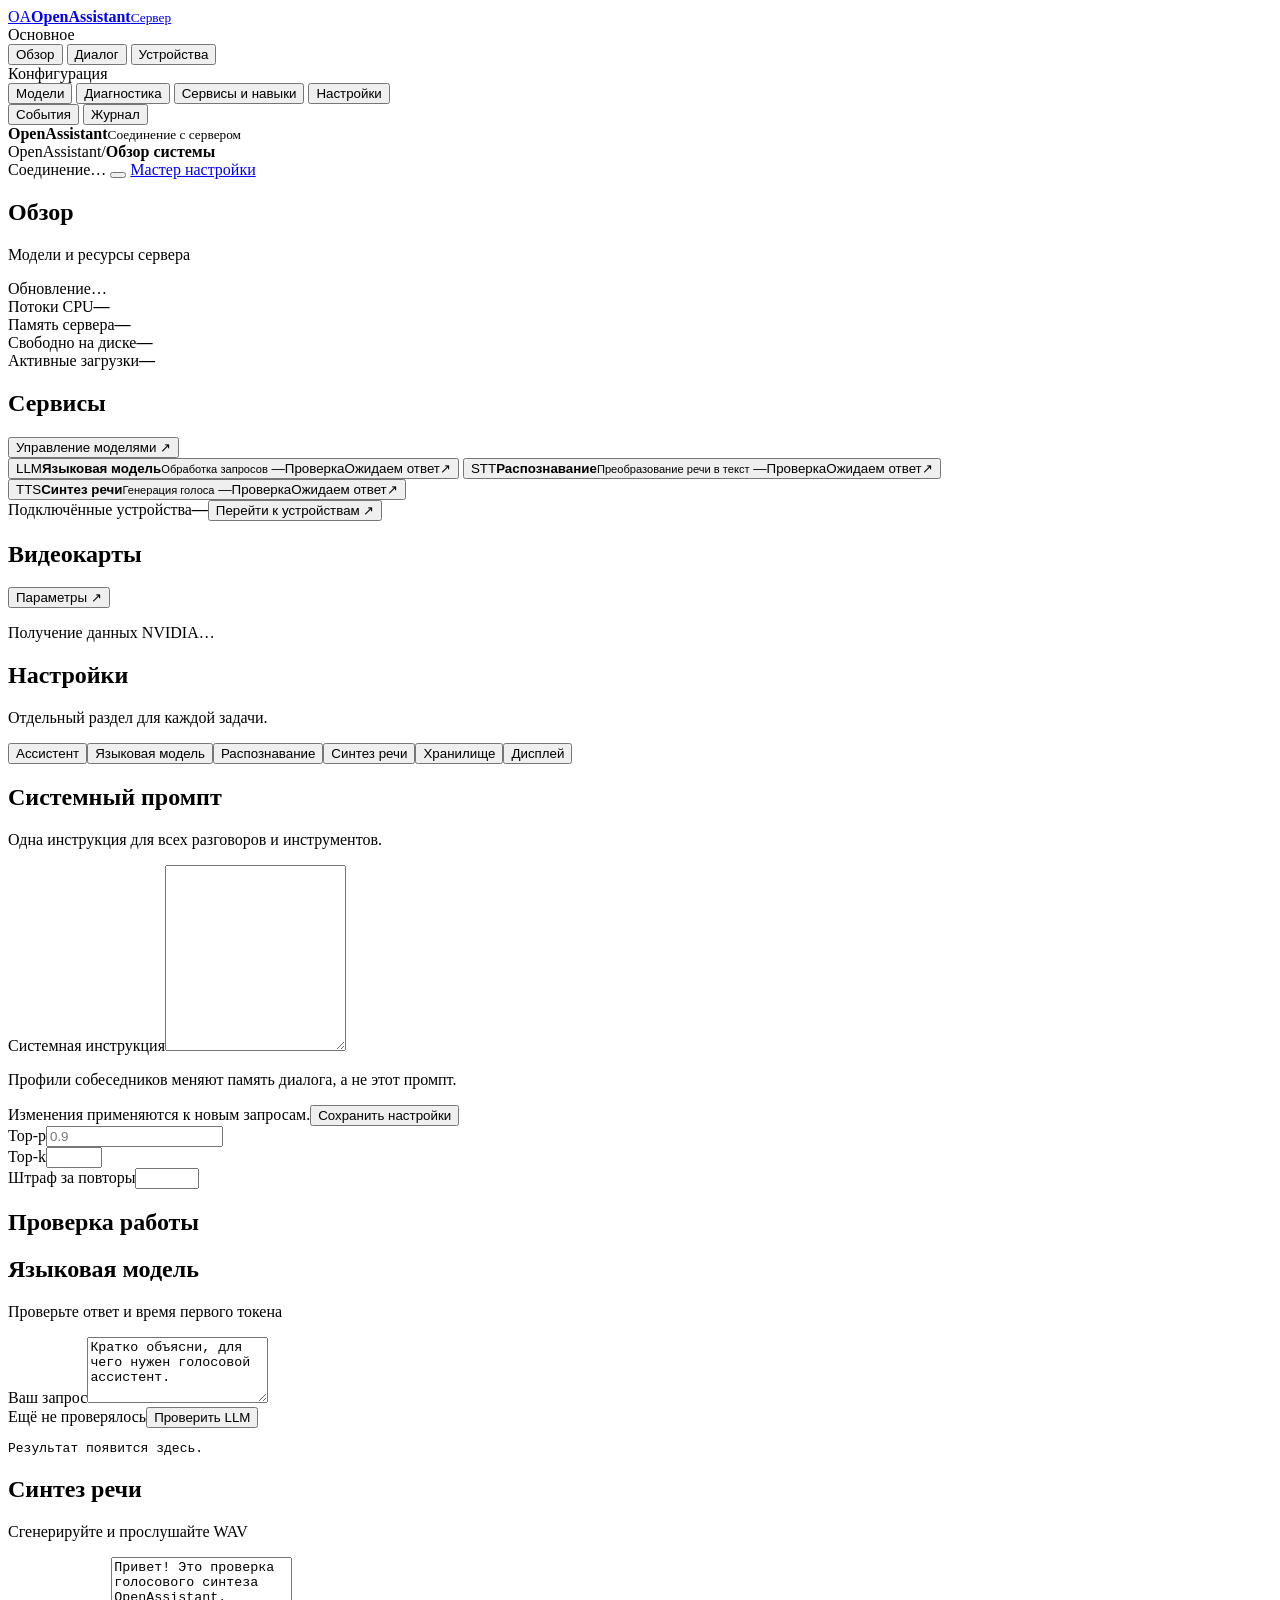
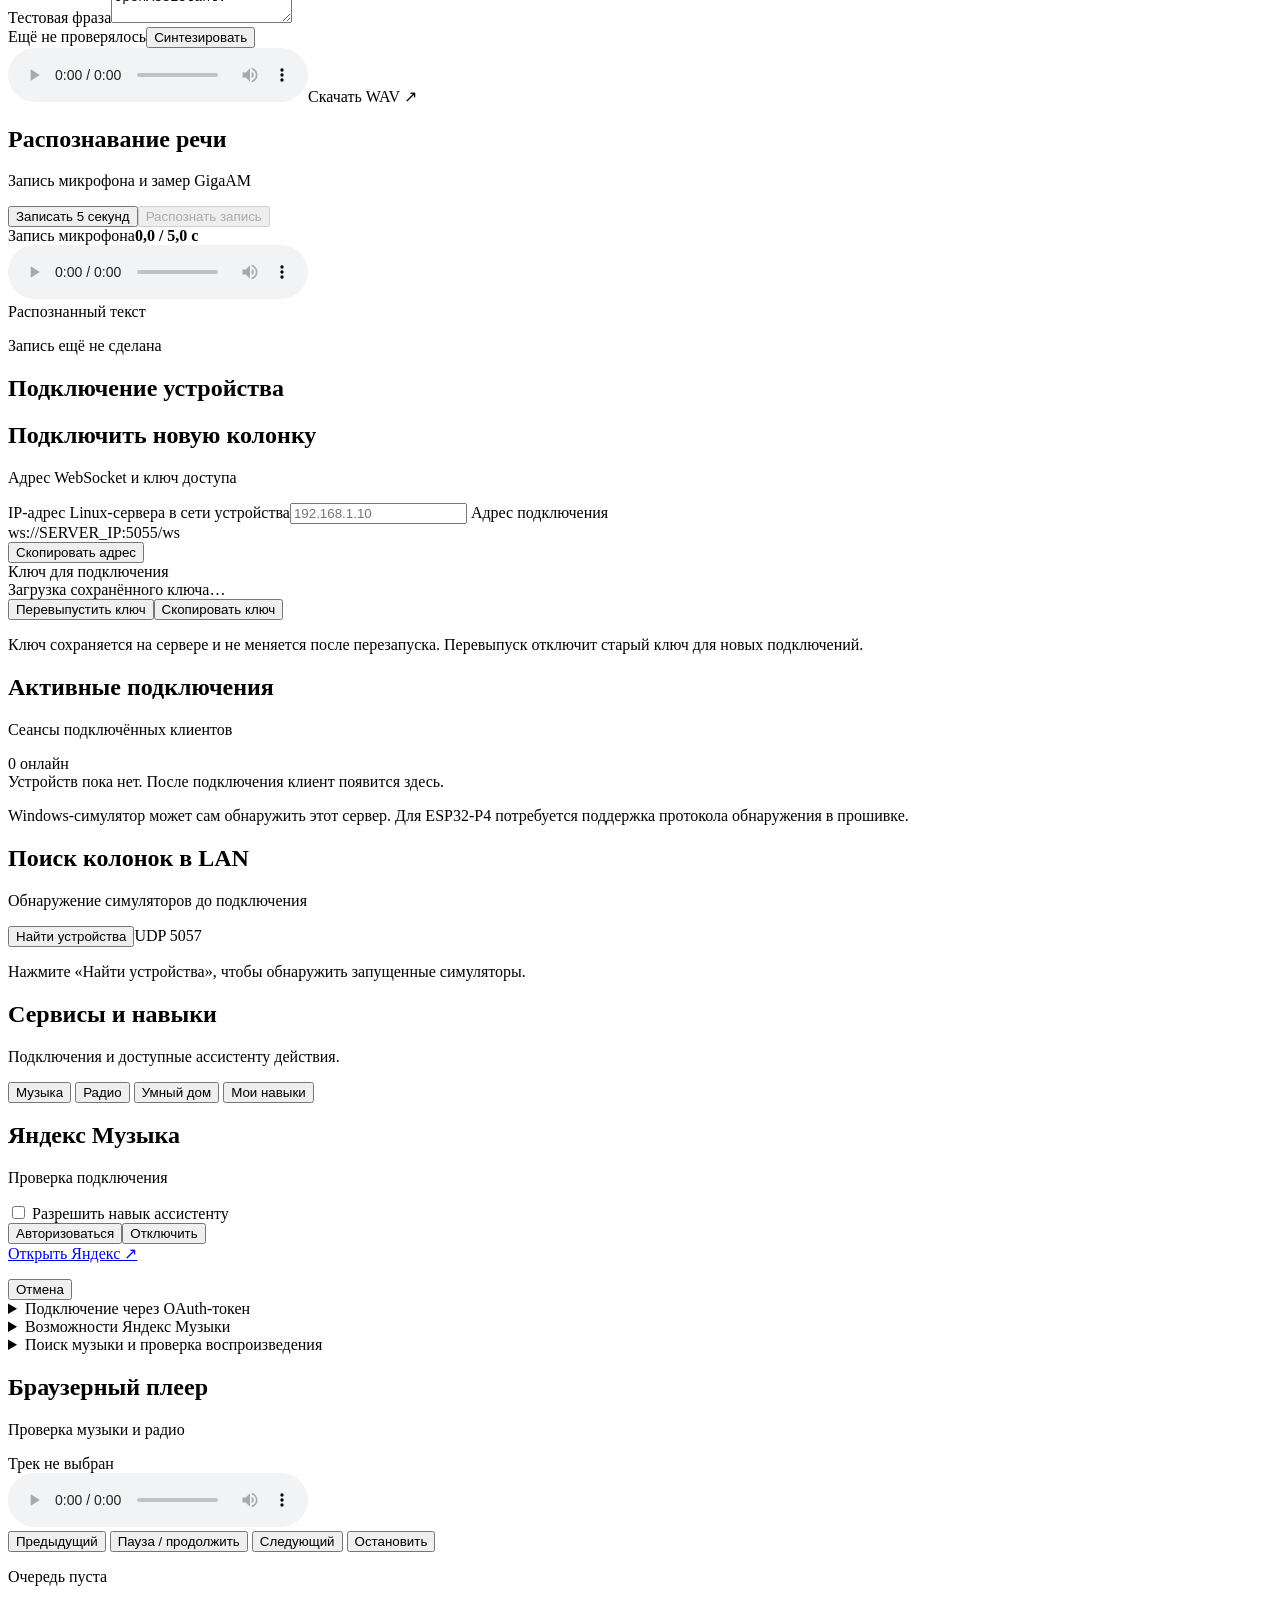
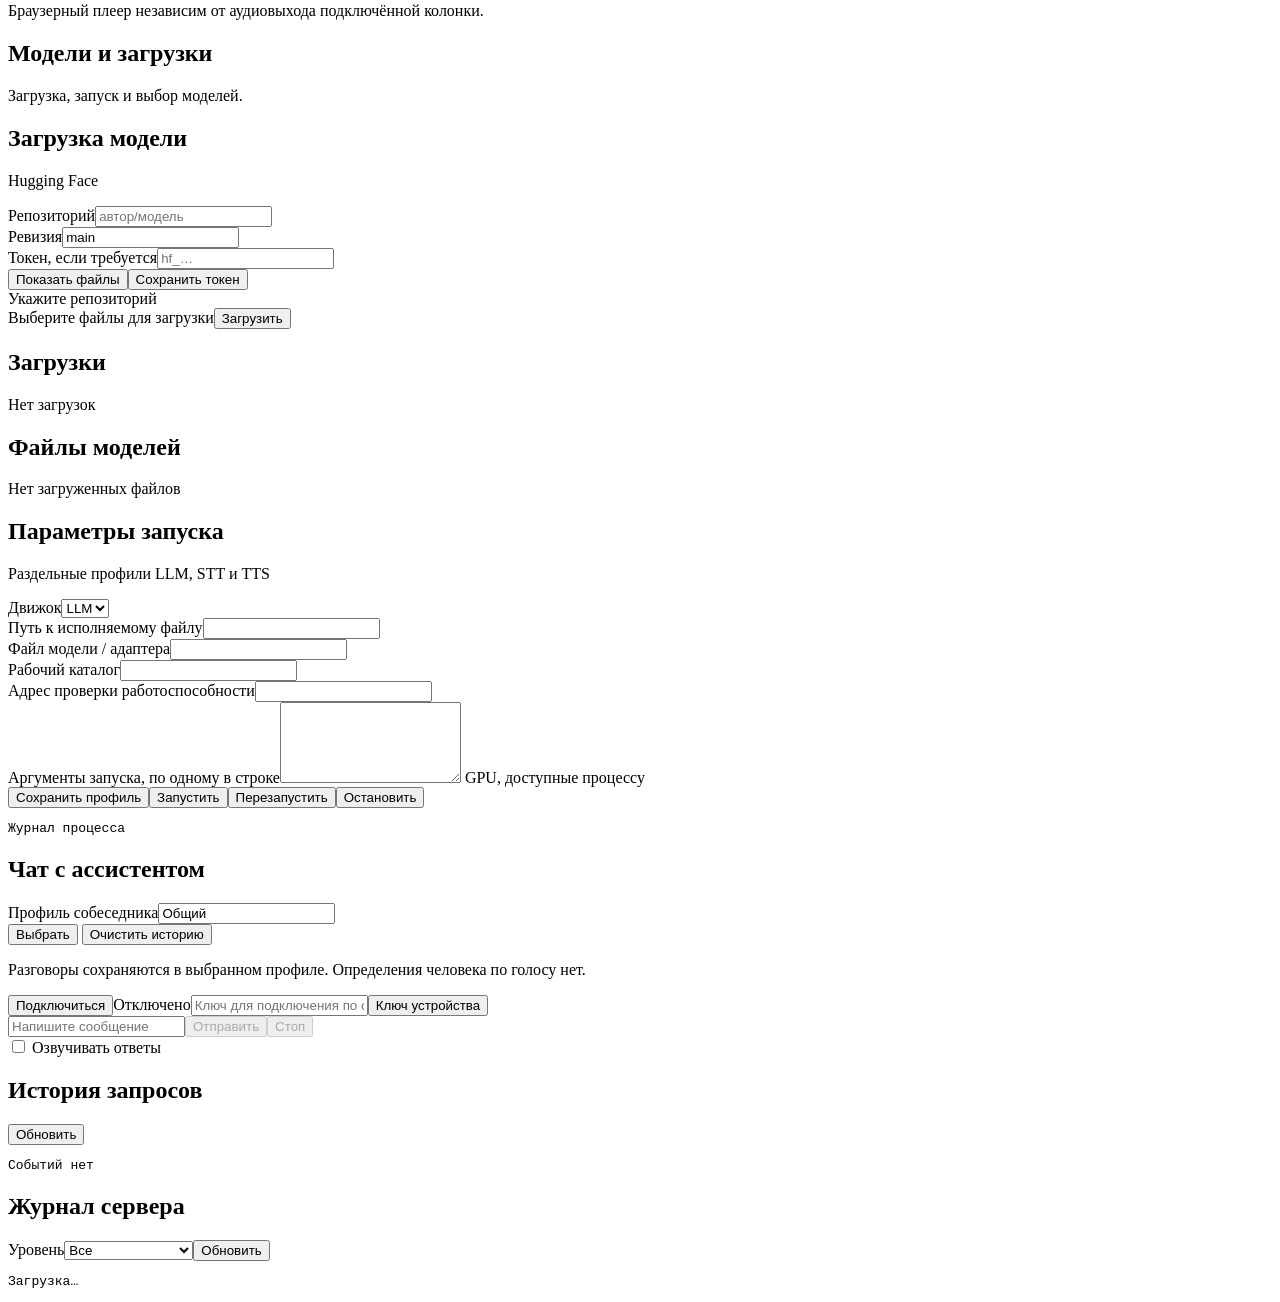
==== commit e83579a9: "Flatten settings and isolate prompt/LLM/TTS controls, remove nested repeated model inventories" ====
--- a/software/openassistant-server/wwwroot/index.html
+++ b/software/openassistant-server/wwwroot/index.html
@@ -4,7 +4,7 @@
 <meta name="theme-color" content="#17181b"><meta name="color-scheme" content="dark light">
 <title>OpenAssistant — Панель управления</title>
 <script src="/ui.js?v=20261106c"></script>
-<link rel="stylesheet" href="/display-editor.css?v=2"><link rel="stylesheet" href="/dashboard.css?v=20261108-skillwizard"><link rel="stylesheet" href="/settings-manager.css?v=20261106c"></head>
+<link rel="stylesheet" href="/display-editor.css?v=2"><link rel="stylesheet" href="/dashboard.css?v=20261109-single-music"><link rel="stylesheet" href="/settings-manager.css?v=20261109-clean"></head>
 <body>
 <div class="layout">
 <aside class="sidebar">
@@ -77,22 +77,15 @@
 </section>
 
 <section class="view" id="settings">
-   <div class="page-title"><h1>Настройки</h1></div>
+   <div class="page-title"><h1>Настройки</h1><p>Отдельный раздел для каждой задачи.</p></div>
    <form id="settingsForm" class="panel settings-panel">
-    <div class="settings-tabbar" role="tablist" aria-label="Настройки моделей"><button class="settings-tab" type="button" data-settings-tab="assistant" id="settings-tab-assistant" role="tab" aria-controls="settings-assistant" aria-selected="false">Ассистент</button><button class="settings-tab" type="button" data-settings-tab="llm" id="settings-tab-llm" role="tab" aria-controls="settings-llm" aria-selected="false">Языковая модель</button><button class="settings-tab" type="button" data-settings-tab="stt" id="settings-tab-stt" role="tab" aria-controls="settings-stt" aria-selected="false">Распознавание</button><button class="settings-tab" type="button" data-settings-tab="tts" id="settings-tab-tts" role="tab" aria-controls="settings-tts" aria-selected="false">Синтез речи</button><button class="settings-tab" type="button" data-settings-tab="storage" id="settings-tab-storage" role="tab" aria-controls="settings-storage" aria-selected="false">Хранилище</button><button class="settings-tab" type="button" data-settings-tab="display" id="settings-tab-display" role="tab" aria-controls="settings-display" aria-selected="false">Дисплей</button></div>
+    <div class="settings-tabbar" role="tablist" aria-label="Разделы настроек"><button class="settings-tab" type="button" data-settings-tab="assistant" id="settings-tab-assistant" role="tab" aria-controls="settings-assistant" aria-selected="false">Ассистент</button><button class="settings-tab" type="button" data-settings-tab="llm" id="settings-tab-llm" role="tab" aria-controls="settings-llm" aria-selected="false">Языковая модель</button><button class="settings-tab" type="button" data-settings-tab="stt" id="settings-tab-stt" role="tab" aria-controls="settings-stt" aria-selected="false">Распознавание</button><button class="settings-tab" type="button" data-settings-tab="tts" id="settings-tab-tts" role="tab" aria-controls="settings-tts" aria-selected="false">Синтез речи</button><button class="settings-tab" type="button" data-settings-tab="storage" id="settings-tab-storage" role="tab" aria-controls="settings-storage" aria-selected="false">Хранилище</button><button class="settings-tab" type="button" data-settings-tab="display" id="settings-tab-display" role="tab" aria-controls="settings-display" aria-selected="false">Дисплей</button></div>
     <section class="settings-pane" id="settings-assistant" data-settings-panel="assistant" role="tabpanel" aria-labelledby="settings-tab-assistant">
-    <div class="panel-heading"><div><h2>Поведение ассистента</h2><p>Инструкция применяется ко всем разговорам</p></div>
-        <button id="assistantDefaults" type="button" class="button secondary">Профиль ассистента</button></div>
-    <label for="prompt">Системная инструкция</label><textarea id="prompt" rows="9" maxlength="16000"></textarea>
-    <div class="field-grid">
-      <div><label for="temperature" title="Степень случайности при выборе следующего токена">Температура</label><input id="temperature" type="number" min="0" max="2" step=".05"></div>
-      <div><label for="maxTokens" title="Максимальное количество токенов в одном ответе">Лимит ответа, токены</label><input id="maxTokens" type="number" min="16" max="8192"></div>
-      <div><label for="voice">Голос TTS</label><input id="voice" maxlength="150" placeholder="Ryan"></div>
-      <div><label for="language">Язык озвучивания</label><input id="language" maxlength="150" placeholder="Russian"></div>
-    </div>
-    </section>
-    <section class="settings-pane" id="settings-tts" data-settings-panel="tts" role="tabpanel" aria-labelledby="settings-tab-tts" hidden>
-    <div class="panel-heading"><div><h2>Движок и режим синтеза</h2></div></div>
+    <div class="panel-heading"><div><h2>Системный промпт</h2><p>Одна инструкция для всех разговоров и инструментов.</p></div></div>
+    <label for="prompt">Системная инструкция</label><textarea id="prompt" rows="12" maxlength="16000" spellcheck="false"></textarea><p class="minor">Профили собеседников меняют память диалога, а не этот промпт.</p>
+     </section>
+     <section class="settings-pane" id="settings-tts" data-settings-panel="tts" role="tabpanel" aria-labelledby="settings-tab-tts" hidden>
+    <div class="panel-heading"><div><h2>Синтез речи</h2></div></div>
     <div class="field-grid">
       <div><label for="ttsEngineChoice">Модель и голос TTS</label><select id="ttsEngineChoice"></select></div>
       <div><label for="ttsSpeechMode">Способ озвучивания ответа</label>
@@ -101,9 +94,10 @@
           <option value="quality">Качественно — после полного ответа</option>
         </select></div>
     </div>
-    <div class="button-row"><button class="button secondary" type="button" id="ttsEngineInstall">Установить и переключить TTS</button><span id="ttsEngineInstallStatus" class="minor"></span></div>
-    <p class="minor">Piper использует CPU и готовые русские голоса. Для Qwen доступны отдельные варианты Faster и VoiceDesign. В режиме качества длинный ответ может делиться на части из-за ограничения модели.</p>
-    <section id="piperVoiceFields" hidden>
+    <div class="field-grid" id="ttsCommonFields"><div><label for="language">Язык озвучивания</label><input id="language" maxlength="150" placeholder="Russian"></div></div>
+     <div class="button-row"><button class="button secondary" type="button" id="ttsEngineInstall">Установить и переключить TTS</button><span id="ttsEngineInstallStatus" class="minor"></span></div>
+    <p class="minor" id="ttsEngineDescription">Настройки только выбранного движка.</p>
+    <section id="piperVoiceFields" class="engine-specific" hidden>
       <div class="panel-heading"><div><h2>Параметры Piper</h2><p>Настройки применяются без перезапуска ONNX-модели.</p></div></div>
       <div class="field-grid">
         <div><label for="piperLengthScale">Длительность фонем · 1.0 — исходная скорость</label><input id="piperLengthScale" type="number" min="0.5" max="2.5" step="0.05" value="1"></div>
@@ -114,10 +108,10 @@
       </div>
       <p class="minor">Меньшее значение длительности фонем ускоряет речь, большее — замедляет. Параметры шума влияют на вариативность произношения, а не на громкость.</p>
     </section>
-    <section id="qwenVoiceFields">
-    <div class="panel-heading"><div><h2>Голос и повторяемость синтеза</h2><p>Профиль используется и мастером, и обычными ответами ассистента</p></div></div>
+    <section id="qwenVoiceFields" class="engine-specific" hidden>
+    <div class="panel-heading"><div><h2>Параметры Qwen TTS</h2></div></div>
     <div class="field-grid">
-      <div><label for="voiceModeSetting">Тип загруженной модели (меняется в мастере)</label><select id="voiceModeSetting" disabled><option value="custom">Готовый голос (CustomVoice)</option><option value="design">VoiceDesign по описанию</option></select></div>
+      <div><label for="voice">Голос Qwen</label><input id="voice" maxlength="150" placeholder="Ryan"></div><div><label for="voiceModeSetting">Тип загруженной модели (меняется в мастере)</label><select id="voiceModeSetting" disabled><option value="custom">Готовый голос (CustomVoice)</option><option value="design">VoiceDesign по описанию</option></select></div>
       <div><label for="voiceGenerationMode">Повторяемость</label><select id="voiceGenerationMode"><option value="seeded">Фиксированный seed</option><option value="greedy">Строгая генерация</option><option value="random">Свободная генерация</option></select></div>
       <div><label for="voiceSeed">Seed</label><input id="voiceSeed" type="number" min="0" max="2147483647" step="1"></div>
       <div><label for="voiceTemperature">Температура TTS</label><input id="voiceTemperature" type="number" min="0.1" max="2" step="0.05"></div>
@@ -125,8 +119,8 @@
       <div><label for="voiceTopK">Top-k</label><input id="voiceTopK" type="number" min="1" max="200" step="1"></div>
       <div><label for="voicePenalty">Штраф за повторения</label><input id="voicePenalty" type="number" min="1" max="2" step="0.01"></div>
     </div>
-    <label for="voiceStyleSetting">Манера речи (CustomVoice 1.7B)</label><textarea id="voiceStyleSetting" rows="2" maxlength="600"></textarea>
-    <label for="voiceDescriptionSetting">Описание тембра (VoiceDesign)</label><textarea id="voiceDescriptionSetting" rows="3" maxlength="1200"></textarea>
+    <div id="qwenStyleField"><label for="voiceStyleSetting">Манера речи (CustomVoice 1.7B)</label><textarea id="voiceStyleSetting" rows="2" maxlength="600"></textarea></div>
+    <div id="qwenDescriptionField"><label for="voiceDescriptionSetting">Описание тембра (VoiceDesign)</label><textarea id="voiceDescriptionSetting" rows="3" maxlength="1200"></textarea></div>
     <p class="minor">Режим с фиксированным seed повторяет случайный выбор токенов. Строгий режим отключает sampling; он может звучать менее естественно. Изменение параметров не требует перезагрузки модели.</p>
     </section>
     <details class="advanced-settings"><summary>Подключение к API</summary>
@@ -136,19 +130,19 @@
       </div>
     </details>
     <div id="roleMountTts" class="role-mount"></div>
-    <div class="role-inventory"><div class="panel-heading"><h2>Установленные TTS</h2></div><div id="roleInstalledTts" class="installed-role-list"></div></div>
+    
     </section>
     <section class="settings-pane" id="settings-llm" data-settings-panel="llm" role="tabpanel" aria-labelledby="settings-tab-llm" hidden>
 <div class="model-settings-heading"><div><h2>Языковая модель</h2><span id="roleStatusLlm" class="minor"></span></div><button type="button" class="button secondary" data-view="tests">Диагностика</button></div>
-<div class="settings-params"><div class="panel-heading"><h2>Параметры генерации</h2></div><div class="field-grid three" id="llmSamplingFields"></div>
+<div class="settings-params"><div class="panel-heading"><h2>Параметры ответа</h2></div><div class="field-grid three" id="llmSamplingFields"><div><label for="temperature">Температура</label><input id="temperature" type="number" min="0" max="2" step=".05"></div><div><label for="maxTokens">Лимит ответа, токены</label><input id="maxTokens" type="number" min="16" max="8192"></div></div>
 <details class="advanced-settings"><summary>Подключение к API</summary><div class="field-grid"><div><label for="llmUrl">Адрес API</label><input id="llmUrl" type="url"></div><div><label for="llmModel">Имя модели</label><input id="llmModel"></div></div></details></div>
 <div id="roleMountLlm" class="role-mount"></div>
-<div class="role-inventory"><div class="panel-heading"><h2>Установленные LLM</h2></div><div id="roleInstalledLlm" class="installed-role-list"></div></div>
+
 </section>
 <section class="settings-pane" id="settings-stt" data-settings-panel="stt" role="tabpanel" aria-labelledby="settings-tab-stt" hidden>
 <div class="model-settings-heading"><div><h2>Распознавание речи</h2><span id="roleStatusStt" class="minor"></span></div><button type="button" class="button secondary" data-view="tests">Диагностика</button></div>
 <div class="settings-params"><div class="panel-heading"><h2>Подключение STT</h2></div><div class="field-grid"><div><label for="sttUrl">Адрес API</label><input id="sttUrl" type="url"></div><div><label for="sttModel">Имя модели</label><input id="sttModel"></div></div></div>
-<div id="roleMountStt" class="role-mount"></div><div class="role-inventory"><div class="panel-heading"><h2>Установленные STT</h2></div><div id="roleInstalledStt" class="installed-role-list"></div></div>
+<div id="roleMountStt" class="role-mount"></div>
 </section>
 <section class="settings-pane" id="settings-storage" data-settings-panel="storage" role="tabpanel" aria-labelledby="settings-tab-storage" hidden>
 <div class="storage-heading"><div><h2>Хранилище моделей</h2><span class="minor">Путь на сервере: <code id="storageRoot">—</code></span></div><a class="button secondary" href="/setup.html">Мастер установки</a></div>
@@ -156,7 +150,7 @@
 <button type="button" data-storage-role="all" class="selected">Все</button><button type="button" data-storage-role="llm">LLM</button><button type="button" data-storage-role="stt">STT</button><button type="button" data-storage-role="tts">TTS</button></div></div>
 <div id="storageSummary" class="minor"></div><div id="storageInventoryMount"></div></section><section class="settings-pane" id="settings-display" data-settings-panel="display" role="tabpanel" aria-labelledby="settings-tab-display" hidden><div class="matrix-editor" data-display-editor></div></section><div class="form-footer"><span class="minor" id="settingsNote">Изменения применяются к новым запросам.</span><button type="submit" id="saveSettings" class="button primary">Сохранить настройки</button></div>
    </form><div id="llmExtraFields" class="llm-extra-fields"><div><label for="topP" title="Отбор токенов по суммарной вероятности">Top-p</label><input id="topP" type="text" inputmode="decimal" maxlength="16" placeholder="0.9"></div><div><label for="topK" title="Число наиболее вероятных вариантов для выбора">Top-k</label><input id="topK" type="number" min="0" max="200" step="1"></div><div><label for="repeatPenalty" title="Повышает вероятность разнообразных формулировок">Штраф за повторы</label><input id="repeatPenalty" type="number" min="0.5" max="2" step="0.05"></div></div>
-   <div class="linked-panel"><span>Настройки движков, GPU и загрузки</span><button type="button" class="text-link text-button" data-view="models">Модели и параметры</button></div>
+   
  </section>
 
  <section class="view" id="tests">
@@ -391,6 +385,6 @@
 </main></div>
 <div class="toast" id="toast" role="status" aria-live="polite"></div>
 <script src="/audio-test.js" defer></script>
-<script src="/dashboard.js?v=20261109-single-music" defer></script>
-<script src="/settings-manager.js?v=20261106c" defer></script><script src="/display-editor.js?v=2" defer></script>
+<script src="/dashboard.js?v=20261109-clean" defer></script>
+<script src="/settings-manager.js?v=20261109-clean" defer></script><script src="/display-editor.js?v=2" defer></script>
 </body></html>
